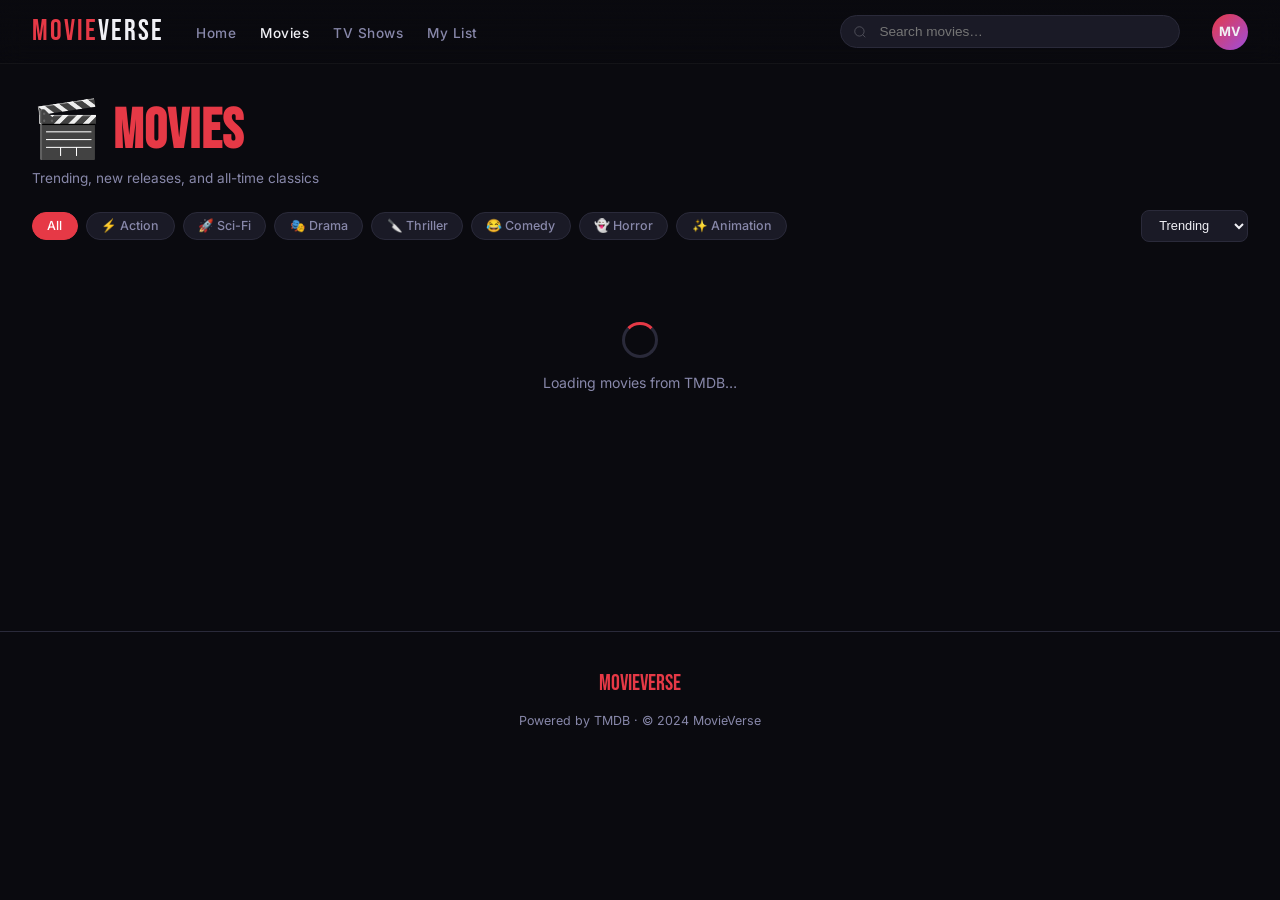
==== pages/movies.html @ 510ecfa2 "Replace the old project with a new version" ====
<!DOCTYPE html>
<html lang="en">
<head>
  <meta charset="UTF-8">
  <meta name="viewport" content="width=device-width, initial-scale=1.0">
  <title>Movies – MovieVerse</title>
  <link rel="stylesheet" href="../css/style.css">
  <link rel="preconnect" href="https://fonts.googleapis.com">
  <link href="https://fonts.googleapis.com/css2?family=Bebas+Neue&family=Inter:wght@300;400;500;600;700&display=swap" rel="stylesheet">
</head>
<body data-page="movies">

  <nav id="navbar">
    <a class="logo" href="../index.html">Movie<span>Verse</span></a>
    <ul class="nav-links">
      <li><a href="../index.html">Home</a></li>
      <li><a href="movies.html" class="active">Movies</a></li>
      <li><a href="tvshows.html">TV Shows</a></li>
      <li><a href="mylist.html">My List</a></li>
    </ul>
    <div class="search-bar">
      <svg width="14" height="14" fill="none" viewBox="0 0 24 24" stroke="currentColor">
        <circle cx="11" cy="11" r="8"/><path d="m21 21-4.35-4.35"/>
      </svg>
      <input type="text" placeholder="Search movies…" id="searchInput">
    </div>
    <div class="nav-avatar">MV</div>
  </nav>

  <div class="page-header">
    <h1 class="page-title">🎬 <span>Movies</span></h1>
    <p class="page-sub">Trending, new releases, and all-time classics</p>
  </div>

  <!-- Sort & Filter bar -->
  <div class="filter-bar">
    <div class="genre-pills" style="padding:0; flex:1;">
      <span class="pill active" onclick="filterGenre('All', this)">All</span>
      <span class="pill" onclick="filterGenre('Action', this)">⚡ Action</span>
      <span class="pill" onclick="filterGenre('Science Fiction', this)">🚀 Sci-Fi</span>
      <span class="pill" onclick="filterGenre('Drama', this)">🎭 Drama</span>
      <span class="pill" onclick="filterGenre('Thriller', this)">🔪 Thriller</span>
      <span class="pill" onclick="filterGenre('Comedy', this)">😂 Comedy</span>
      <span class="pill" onclick="filterGenre('Horror', this)">👻 Horror</span>
      <span class="pill" onclick="filterGenre('Animation', this)">✨ Animation</span>
    </div>
    <select class="sort-select" id="sortSelect" onchange="sortMovies(this.value)">
      <option value="trending">Trending</option>
      <option value="rating">Top Rated</option>
      <option value="newest">Newest</option>
    </select>
  </div>

  <main>
    <div class="page-loading" id="pageLoading">
      <div class="spinner"></div>
      <p>Loading movies from TMDB…</p>
    </div>
    <div class="movie-grid wide-grid" id="moviesGrid"></div>
    <div class="load-more-wrap">
      <button class="btn btn-secondary" id="loadMoreBtn" onclick="loadMoreMovies()" style="display:none">Load More</button>
    </div>
  </main>

  <!-- MODAL (shared) -->
  <div class="modal-overlay" id="modalOverlay" onclick="handleOverlayClick(event)">
    <div class="modal" id="modal">
      <button class="modal-close" onclick="closeModal()">✕</button>
      <div class="modal-video" id="modalVideo">
        <div class="modal-video-bg" id="modalEmoji">🎬</div>
        <div class="modal-video-fade"></div>
        <div class="video-player-mock">
          <div class="progress-bar" onclick="scrubProgress(event)">
            <div class="progress-fill" id="progressFill"></div>
          </div>
          <div class="player-controls">
            <button class="ctrl-btn" onclick="togglePlay()" id="playBtn">▶</button>
            <button class="ctrl-btn">⏮</button>
            <button class="ctrl-btn">⏭</button>
            <span class="time-display" id="timeDisplay">0:00 / 2:18:00</span>
            <div class="volume-slider"><div class="volume-fill"></div></div>
            <div class="ctrl-right">
              <button class="ctrl-btn">CC</button>
              <button class="ctrl-btn">⚙</button>
              <button class="ctrl-btn" onclick="addToMyList()" id="listBtn">♡</button>
            </div>
          </div>
        </div>
      </div>
      <div class="modal-body">
        <h2 class="modal-title" id="modalTitle">—</h2>
        <div class="modal-meta" id="modalMeta"></div>
        <p class="modal-desc" id="modalDesc">—</p>
        <div class="modal-cast">
          <h4>Cast</h4>
          <div class="cast-list" id="castList"></div>
        </div>
        <div class="related-section">
          <h4>More Like This</h4>
          <div class="related-row" id="relatedRow"></div>
        </div>
      </div>
    </div>
  </div>

  <footer>
    <div class="footer-logo">MovieVerse</div>
    <p>Powered by TMDB · © 2024 MovieVerse</p>
  </footer>

  <script src="../js/mylist.js"></script>
  <script src="../js/app.js"></script>
  <script>
    // Movies page specific: load multiple pages of movies
    let allMovies = [];
    let currentPage = 1;
    let activeGenre = 'All';
    let currentSort = 'trending';
    const API_KEY = '01c8e1e1519b1ef75d38e910d2d62a0e';
    const BASE = 'https://api.themoviedb.org/3';
    const IMG = 'https://image.tmdb.org/t/p/w500';

    const GENRE_MAP = {28:'Action',12:'Adventure',16:'Animation',35:'Comedy',80:'Crime',99:'Documentary',18:'Drama',10751:'Family',14:'Fantasy',36:'History',27:'Horror',10402:'Music',9648:'Mystery',10749:'Romance',878:'Science Fiction',10770:'TV Movie',53:'Thriller',10752:'War',37:'Western'};
    const EMOJI_MAP = {'Action':'⚡','Science Fiction':'🚀','Drama':'🎭','Thriller':'🔪','Comedy':'😂','Horror':'👻','Romance':'💕','Animation':'✨','Adventure':'🗺️','Crime':'🔫','Mystery':'🔍','War':'⚔️','Western':'🤠','Default':'🎬'};

    function getEmoji(genreIds) {
      if (!genreIds || !genreIds.length) return '🎬';
      return EMOJI_MAP[GENRE_MAP[genreIds[0]]] || '🎬';
    }

    async function loadMoviesPage(page = 1, endpoint = 'trending/movie/week') {
      const res = await fetch(`${BASE}/${endpoint}?api_key=${API_KEY}&page=${page}`);
      const data = await res.json();
      return (data.results || []).map((m, i) => ({
        id: m.id,
        title: m.title || 'Unknown',
        emoji: getEmoji(m.genre_ids),
        rating: (m.vote_average || 0).toFixed(1),
        year: m.release_date ? new Date(m.release_date).getFullYear() : 'N/A',
        duration: '2h 0m',
        genre: (m.genre_ids || []).map(id => GENRE_MAP[id]).filter(Boolean),
        desc: m.overview || '',
        cast: [],
        isNew: page === 1 && i < 7,
        poster: m.poster_path ? IMG + m.poster_path : null,
        backdrop: m.backdrop_path ? `https://image.tmdb.org/t/p/w1280${m.backdrop_path}` : null
      }));
    }

    function renderMoviesGrid(movieList) {
      const grid = document.getElementById('moviesGrid');
      movieList.forEach(m => {
        const card = createCard(m);
        grid.appendChild(card);
      });
    }

    async function loadMoreMovies() {
      currentPage++;
      const newMovies = await loadMoviesPage(currentPage);
      allMovies = allMovies.concat(newMovies);
      movies = allMovies;
      renderMoviesGrid(newMovies);
    }

    function sortMovies(by) {
      currentSort = by;
      const grid = document.getElementById('moviesGrid');
      grid.innerHTML = '';
      let sorted = [...allMovies];
      if (by === 'rating') sorted.sort((a, b) => b.rating - a.rating);
      else if (by === 'newest') sorted.sort((a, b) => b.year - a.year);
      renderMoviesGrid(sorted);
    }

    function filterGenre(genre, el) {
      document.querySelectorAll('.pill').forEach(p => p.classList.remove('active'));
      el.classList.add('active');
      activeGenre = genre;
      const grid = document.getElementById('moviesGrid');
      grid.innerHTML = '';
      const filtered = genre === 'All' ? allMovies : allMovies.filter(m => m.genre.includes(genre));
      movies = filtered;
      renderMoviesGrid(filtered);
    }

    async function initMoviesPage() {
      document.getElementById('pageLoading').style.display = 'flex';
      // Load 2 pages of trending for a full grid
      const [p1, p2] = await Promise.all([
        loadMoviesPage(1, 'trending/movie/week'),
        loadMoviesPage(2, 'trending/movie/week')
      ]);
      allMovies = [...p1, ...p2];
      movies = allMovies;
      document.getElementById('pageLoading').style.display = 'none';
      renderMoviesGrid(allMovies);
      document.getElementById('loadMoreBtn').style.display = 'block';
    }

    document.addEventListener('DOMContentLoaded', initMoviesPage);
    document.getElementById('searchInput').addEventListener('input', function() {
      const q = this.value.toLowerCase().trim();
      document.querySelectorAll('.movie-card').forEach(card => {
        const t = card.querySelector('.movie-title')?.textContent.toLowerCase() || '';
        card.style.opacity = (!q || t.includes(q)) ? '1' : '0.15';
      });
    });
  </script>
</body>
</html>
---- css/style.css ----
/* ══════════════════════════════════════
   MovieVerse — style.css  (v2)
   ══════════════════════════════════════ */

/* ── RESET & VARIABLES ── */
*, *::before, *::after { box-sizing: border-box; margin: 0; padding: 0; }

:root {
  --bg:      #0a0a0f;
  --surface: #12121a;
  --card:    #1a1a26;
  --border:  #2a2a3a;
  --accent:  #e63946;
  --accent2: #ff6b6b;
  --gold:    #ffd60a;
  --text:    #f0f0f5;
  --muted:   #8888aa;
  --radius:  10px;
}

html { scroll-behavior: smooth; }

body {
  background: var(--bg);
  color: var(--text);
  font-family: 'Inter', sans-serif;
  min-height: 100vh;
  overflow-x: hidden;
}

/* ══════════════════════════════════════
   NAVIGATION
   ══════════════════════════════════════ */
nav {
  position: fixed;
  top: 0; left: 0; right: 0;
  z-index: 1000;
  display: flex;
  align-items: center;
  gap: 2rem;
  padding: 0 2rem;
  height: 64px;
  background: linear-gradient(180deg, rgba(10,10,15,0.98) 0%, transparent 100%);
  backdrop-filter: blur(12px);
  border-bottom: 1px solid rgba(255,255,255,0.04);
}

.logo {
  font-family: 'Bebas Neue', cursive;
  font-size: 1.8rem;
  letter-spacing: 2px;
  color: var(--accent);
  text-decoration: none;
  flex-shrink: 0;
}
.logo span { color: var(--text); }

.nav-links { display: flex; gap: 1.5rem; list-style: none; }
.nav-links a {
  color: var(--muted);
  text-decoration: none;
  font-size: .85rem;
  font-weight: 500;
  letter-spacing: .5px;
  transition: color .2s;
  position: relative;
}
.nav-links a:hover,
.nav-links a.active { color: var(--text); }

/* My List badge */
.list-badge {
  display: inline-flex;
  align-items: center;
  justify-content: center;
  min-width: 16px;
  height: 16px;
  background: var(--accent);
  color: #fff;
  font-size: .6rem;
  font-weight: 700;
  border-radius: 50px;
  padding: 0 4px;
  margin-left: 3px;
  vertical-align: super;
  line-height: 1;
}

.search-bar { flex: 1; max-width: 340px; margin-left: auto; position: relative; }
.search-bar input {
  width: 100%;
  background: var(--card);
  border: 1px solid var(--border);
  border-radius: 50px;
  padding: .5rem 1rem .5rem 2.4rem;
  color: var(--text);
  font-size: .85rem;
  outline: none;
  transition: border-color .2s;
}
.search-bar input:focus { border-color: var(--accent); }
.search-bar svg { position: absolute; left: .8rem; top: 50%; transform: translateY(-50%); opacity: .4; }

.nav-avatar {
  width: 36px; height: 36px;
  border-radius: 50%;
  background: linear-gradient(135deg, var(--accent), #9d4edd);
  display: flex; align-items: center; justify-content: center;
  font-weight: 700; font-size: .8rem;
  cursor: pointer; flex-shrink: 0;
}

/* ══════════════════════════════════════
   HERO  — SLIDESHOW
   ══════════════════════════════════════ */
.hero {
  position: relative;
  height: 88vh;
  min-height: 560px;
  display: flex;
  align-items: flex-end;
  padding: 0 3rem 4rem;
  overflow: hidden;
  margin-top: 0; /* nav is fixed */
}

/* Slide container */
.hero-slides {
  position: absolute;
  inset: 0;
}

.hero-slide {
  position: absolute;
  inset: 0;
  background-size: cover;
  background-position: center top;
  opacity: 0;
  transition: opacity 1s ease;
  /* Fallback gradient if no backdrop */
  background-color: #0d1b3e;
}
.hero-slide.active { opacity: 1; }

/* Gradient overlays */
.hero-overlay-left {
  position: absolute;
  inset: 0;
  background: linear-gradient(to right, rgba(10,10,15,1) 0%, rgba(10,10,15,.6) 40%, transparent 70%);
  z-index: 1;
  pointer-events: none;
}
.hero-overlay-bottom {
  position: absolute;
  inset: 0;
  background: linear-gradient(to top, rgba(10,10,15,1) 0%, rgba(10,10,15,.3) 40%, transparent 70%);
  z-index: 1;
  pointer-events: none;
}

.hero-content {
  position: relative;
  z-index: 2;
  max-width: 540px;
}

.hero-badge {
  display: inline-flex;
  align-items: center;
  gap: .4rem;
  background: var(--accent);
  color: #fff;
  font-size: .7rem;
  font-weight: 700;
  letter-spacing: 1.5px;
  text-transform: uppercase;
  padding: .3rem .7rem;
  border-radius: 4px;
  margin-bottom: 1rem;
}

.hero h1 {
  font-family: 'Bebas Neue', cursive;
  font-size: clamp(3rem, 7vw, 5.5rem);
  line-height: .95;
  letter-spacing: 1px;
  margin-bottom: .8rem;
  transition: opacity .4s;
}

.hero-meta {
  display: flex;
  align-items: center;
  gap: 1rem;
  font-size: .82rem;
  color: var(--muted);
  margin-bottom: 1rem;
  flex-wrap: wrap;
}
.hero-rating { color: var(--gold); font-weight: 700; }

.hero-desc {
  font-size: .92rem;
  color: rgba(240,240,245,.75);
  line-height: 1.6;
  max-width: 420px;
  margin-bottom: 1.6rem;
}

.hero-actions { display: flex; gap: 1rem; flex-wrap: wrap; }

/* Dots */
.hero-dots {
  position: absolute;
  bottom: 1.5rem;
  left: 50%;
  transform: translateX(-50%);
  display: flex;
  gap: .5rem;
  z-index: 3;
}
.hero-dot {
  width: 8px; height: 8px;
  border-radius: 50%;
  background: rgba(255,255,255,.3);
  border: none; cursor: pointer;
  transition: background .3s, width .3s;
  padding: 0;
}
.hero-dot.active { background: var(--accent); width: 24px; border-radius: 4px; }

/* Arrows */
.hero-arrow {
  position: absolute;
  top: 50%;
  transform: translateY(-50%);
  z-index: 3;
  background: rgba(0,0,0,.5);
  border: 1px solid rgba(255,255,255,.15);
  color: var(--text);
  width: 44px; height: 44px;
  border-radius: 50%;
  font-size: 1.6rem;
  cursor: pointer;
  display: flex; align-items: center; justify-content: center;
  transition: background .2s;
  line-height: 1;
}
.hero-arrow:hover { background: rgba(230,57,70,.7); }
.hero-arrow-prev { left: 1rem; }
.hero-arrow-next { right: 1rem; }

/* ══════════════════════════════════════
   BUTTONS
   ══════════════════════════════════════ */
.btn {
  display: inline-flex;
  align-items: center;
  gap: .5rem;
  padding: .7rem 1.6rem;
  border-radius: 6px;
  font-size: .85rem;
  font-weight: 600;
  letter-spacing: .3px;
  cursor: pointer;
  border: none;
  transition: transform .15s, opacity .15s;
  text-decoration: none;
}
.btn:hover { transform: translateY(-1px); opacity: .92; }
.btn:active { transform: none; }

.btn-primary  { background: var(--accent); color: #fff; }
.btn-secondary { background: rgba(255,255,255,.15); color: var(--text); border: 1px solid rgba(255,255,255,.2); }
.btn-sm { padding: .5rem 1.1rem; font-size: .78rem; }

/* ══════════════════════════════════════
   GENRE PILLS
   ══════════════════════════════════════ */
.genre-pills {
  display: flex;
  gap: .5rem;
  padding: 1.2rem 2rem 1rem;
  overflow-x: auto;
  scrollbar-width: none;
  flex-wrap: nowrap;
}
.genre-pills::-webkit-scrollbar { display: none; }

.pill {
  flex-shrink: 0;
  padding: .35rem .9rem;
  border-radius: 50px;
  font-size: .78rem;
  font-weight: 500;
  cursor: pointer;
  background: var(--card);
  border: 1px solid var(--border);
  color: var(--muted);
  transition: all .2s;
  white-space: nowrap;
}
.pill:hover { border-color: var(--accent); color: var(--text); }
.pill.active { background: var(--accent); border-color: var(--accent); color: #fff; }

/* ══════════════════════════════════════
   MAIN SECTIONS
   ══════════════════════════════════════ */
main { padding-bottom: 3rem; }

section {
  padding: 2.5rem 2rem 1rem;
}

.section-header {
  display: flex;
  align-items: baseline;
  justify-content: space-between;
  margin-bottom: 1.2rem;
}

.section-title {
  font-size: 1.15rem;
  font-weight: 700;
}
.section-title span { color: var(--accent); }

.see-all {
  font-size: .78rem;
  color: var(--muted);
  text-decoration: none;
  transition: color .2s;
}
.see-all:hover { color: var(--accent); }

/* ══════════════════════════════════════
   FEATURED BANNER
   ══════════════════════════════════════ */
.featured-banner {
  display: flex;
  gap: 1.2rem;
  align-items: center;
  background: var(--surface);
  border: 1px solid var(--border);
  border-radius: 14px;
  margin: 0 2rem 2rem;
  padding: 1.2rem;
  overflow: hidden;
  transition: border-color .2s;
}
.featured-banner:hover { border-color: rgba(230,57,70,.4); }

.featured-thumb {
  flex-shrink: 0;
  width: 100px;
  height: 140px;
  border-radius: 8px;
  background: var(--card);
  display: flex;
  align-items: center;
  justify-content: center;
  font-size: 2.5rem;
  overflow: hidden;
}
.featured-thumb-loading { font-size: 2rem; opacity: .3; }

.featured-info { flex: 1; }
.featured-info h3 {
  font-family: 'Bebas Neue', cursive;
  font-size: 1.5rem;
  letter-spacing: .5px;
  margin: .5rem 0 .4rem;
}
.featured-info p {
  font-size: .82rem;
  color: #bbbbd0;
  line-height: 1.6;
  margin-bottom: .7rem;
}

.tag-list { display: flex; gap: .4rem; flex-wrap: wrap; margin-bottom: .5rem; }
.tag {
  background: rgba(230,57,70,.15);
  border: 1px solid rgba(230,57,70,.3);
  color: var(--accent2);
  font-size: .65rem;
  font-weight: 700;
  letter-spacing: .8px;
  text-transform: uppercase;
  padding: .2rem .5rem;
  border-radius: 4px;
}

/* ══════════════════════════════════════
   MOVIE ROWS & GRIDS
   ══════════════════════════════════════ */
.movie-row {
  display: flex;
  gap: .8rem;
  overflow-x: auto;
  padding: 0 2rem 1rem;
  scrollbar-width: none;
}
.movie-row::-webkit-scrollbar { display: none; }

.movie-grid {
  display: grid;
  grid-template-columns: repeat(auto-fill, minmax(150px, 1fr));
  gap: .9rem;
  padding: 0 2rem 1rem;
}

.wide-grid {
  grid-template-columns: repeat(auto-fill, minmax(160px, 1fr));
}

.row-loading {
  padding: 2rem;
  color: var(--muted);
  font-size: .85rem;
}

/* ══════════════════════════════════════
   MOVIE CARD
   ══════════════════════════════════════ */
.movie-card {
  flex: 0 0 150px;
  border-radius: var(--radius);
  overflow: hidden;
  background: var(--card);
  cursor: pointer;
  transition: transform .2s, box-shadow .2s;
}
.movie-card:hover {
  transform: translateY(-4px) scale(1.02);
  box-shadow: 0 12px 32px rgba(0,0,0,.5);
}

.movie-poster {
  aspect-ratio: 2/3;
  display: flex;
  align-items: center;
  justify-content: center;
  font-size: 3.5rem;
  position: relative;
  overflow: hidden;
  background-color: var(--card);
}

.card-overlay {
  position: absolute;
  inset: 0;
  background: rgba(0,0,0,.6);
  display: flex;
  align-items: center;
  justify-content: center;
  opacity: 0;
  transition: opacity .2s;
}
.movie-card:hover .card-overlay { opacity: 1; }

.play-btn {
  width: 48px; height: 48px;
  border-radius: 50%;
  background: var(--accent);
  display: flex; align-items: center; justify-content: center;
  color: #fff; font-size: 1.1rem;
}

.movie-info { padding: .7rem .8rem .8rem; }
.movie-title {
  font-size: .83rem;
  font-weight: 600;
  white-space: nowrap;
  overflow: hidden;
  text-overflow: ellipsis;
  margin-bottom: .2rem;
}
.movie-sub { font-size: .72rem; color: var(--muted); display: flex; gap: .5rem; }
.movie-sub .star { color: var(--gold); }

.badge-new {
  position: absolute; top: .5rem; left: .5rem;
  background: var(--accent); color: #fff;
  font-size: .6rem; font-weight: 700;
  padding: .15rem .4rem; border-radius: 3px; letter-spacing: .5px;
}
.badge-hd {
  position: absolute; top: .5rem; right: .5rem;
  background: rgba(0,0,0,.7); color: var(--gold);
  font-size: .6rem; font-weight: 700;
  padding: .15rem .4rem; border-radius: 3px; letter-spacing: .5px;
  border: 1px solid var(--gold);
}

/* Remove from list button (My List page) */
.remove-from-list {
  position: absolute;
  top: .5rem;
  left: .5rem;
  width: 26px; height: 26px;
  border-radius: 50%;
  background: rgba(0,0,0,.7);
  border: 1px solid rgba(255,255,255,.2);
  color: var(--text);
  font-size: .8rem;
  cursor: pointer;
  display: flex; align-items: center; justify-content: center;
  opacity: 0;
  transition: opacity .2s, background .2s;
  z-index: 2;
}
.movie-card:hover .remove-from-list { opacity: 1; }
.remove-from-list:hover { background: var(--accent); border-color: var(--accent); }

/* ══════════════════════════════════════
   TOP PICKS STRIP
   ══════════════════════════════════════ */
.top-strip {
  display: flex;
  gap: 1rem;
  overflow-x: auto;
  padding: 0 2rem 1.5rem;
  scrollbar-width: none;
}
.top-strip::-webkit-scrollbar { display: none; }

.top-item {
  flex: 0 0 260px;
  height: 145px;
  border-radius: 10px;
  position: relative;
  overflow: hidden;
  cursor: pointer;
  transition: transform .2s;
  background-color: var(--card);
}
.top-item:hover { transform: scale(1.03); }

.top-item-bg {
  position: absolute; inset: 0;
  display: flex; align-items: center; justify-content: center;
  font-size: 4rem;
}
.top-item-overlay {
  position: absolute; inset: 0;
  background: linear-gradient(135deg, rgba(0,0,0,.75) 0%, rgba(0,0,0,.2) 100%);
  padding: .9rem;
  display: flex; flex-direction: column; justify-content: flex-end;
}
.top-item-overlay h3 { font-size: .9rem; font-weight: 700; }
.top-item-overlay p  { font-size: .7rem; color: var(--muted); margin-top: .2rem; }

/* ══════════════════════════════════════
   PAGE HEADERS (Movies / TV / My List)
   ══════════════════════════════════════ */
.page-header {
  padding: 96px 2rem 1.5rem;
}
.page-title {
  font-family: 'Bebas Neue', cursive;
  font-size: clamp(2.2rem, 5vw, 3.5rem);
  letter-spacing: 1px;
}
.page-title span { color: var(--accent); }
.page-sub { color: var(--muted); font-size: .85rem; margin-top: .3rem; }

/* Filter bar (Movies / TV) */
.filter-bar {
  display: flex;
  align-items: center;
  gap: 1rem;
  padding: 0 2rem 1rem;
}

.sort-select {
  flex-shrink: 0;
  background: var(--card);
  border: 1px solid var(--border);
  border-radius: 8px;
  color: var(--text);
  padding: .4rem .8rem;
  font-size: .8rem;
  cursor: pointer;
  outline: none;
}
.sort-select:focus { border-color: var(--accent); }

/* Loading state */
.page-loading {
  display: flex;
  flex-direction: column;
  align-items: center;
  justify-content: center;
  gap: 1rem;
  padding: 4rem;
  color: var(--muted);
  font-size: .88rem;
}

.spinner {
  width: 36px; height: 36px;
  border: 3px solid var(--border);
  border-top-color: var(--accent);
  border-radius: 50%;
  animation: spin .8s linear infinite;
}
@keyframes spin { to { transform: rotate(360deg); } }

/* Load more */
.load-more-wrap {
  display: flex;
  justify-content: center;
  padding: 2rem;
}

/* Empty state (My List) */
.empty-state {
  display: flex;
  flex-direction: column;
  align-items: center;
  justify-content: center;
  padding: 5rem 2rem;
  text-align: center;
  gap: .8rem;
}
.empty-icon { font-size: 4rem; opacity: .3; }
.empty-state h2 { font-size: 1.4rem; font-weight: 700; }
.empty-state p  { color: var(--muted); font-size: .88rem; }

/* ══════════════════════════════════════
   TOAST
   ══════════════════════════════════════ */
.toast {
  position: fixed;
  bottom: 2rem;
  left: 50%;
  transform: translateX(-50%) translateY(1rem);
  background: var(--surface);
  border: 1px solid var(--border);
  border-radius: 50px;
  padding: .6rem 1.4rem;
  font-size: .82rem;
  font-weight: 500;
  color: var(--text);
  z-index: 9999;
  opacity: 0;
  transition: opacity .25s, transform .25s;
  white-space: nowrap;
  pointer-events: none;
  box-shadow: 0 8px 24px rgba(0,0,0,.5);
}
.toast.show { opacity: 1; transform: translateX(-50%) translateY(0); }

/* ══════════════════════════════════════
   MODAL
   ══════════════════════════════════════ */
.modal-overlay {
  position: fixed; inset: 0; z-index: 2000;
  background: rgba(0,0,0,.88);
  backdrop-filter: blur(8px);
  display: flex; align-items: center; justify-content: center;
  padding: 1rem;
  opacity: 0; pointer-events: none;
  transition: opacity .3s;
}
.modal-overlay.open { opacity: 1; pointer-events: all; }

.modal {
  background: var(--surface);
  border-radius: 16px;
  width: 100%; max-width: 860px;
  max-height: 92vh; overflow-y: auto;
  position: relative;
  border: 1px solid var(--border);
  transform: scale(.95);
  transition: transform .3s;
}
.modal-overlay.open .modal { transform: scale(1); }

.modal-close {
  position: absolute; top: 1rem; right: 1rem; z-index: 10;
  background: rgba(0,0,0,.6); border: none; color: var(--text);
  width: 36px; height: 36px; border-radius: 50%; font-size: 1.2rem;
  cursor: pointer; display: flex; align-items: center; justify-content: center;
}

.modal-video {
  width: 100%; aspect-ratio: 16/9;
  background: #000;
  border-radius: 16px 16px 0 0;
  display: flex; align-items: center; justify-content: center;
  position: relative; overflow: hidden;
  background-size: cover; background-position: center;
}
.modal-video-bg {
  position: absolute; inset: 0;
  display: flex; align-items: center; justify-content: center;
  font-size: 6rem; opacity: .08;
}
.modal-video-fade {
  position: absolute; inset: 0;
  background: linear-gradient(transparent, rgba(0,0,0,.8));
}

.video-player-mock {
  position: absolute; bottom: 0; left: 0; right: 0;
  background: linear-gradient(transparent, rgba(0,0,0,.9));
  padding: 1rem 1.2rem .8rem;
}
.progress-bar {
  height: 4px; background: rgba(255,255,255,.2);
  border-radius: 2px; margin-bottom: .6rem; cursor: pointer;
}
.progress-fill {
  height: 100%; width: 3%; background: var(--accent);
  border-radius: 2px; position: relative; transition: width .1s linear;
}
.progress-fill::after {
  content: ''; position: absolute; right: -5px; top: -4px;
  width: 12px; height: 12px; border-radius: 50%; background: var(--accent);
}

.player-controls { display: flex; align-items: center; gap: 1rem; }
.ctrl-btn {
  background: none; border: none; color: var(--text);
  cursor: pointer; font-size: 1rem; opacity: .8; transition: opacity .2s;
  display: flex; align-items: center; font-family: 'Inter', sans-serif;
}
.ctrl-btn:hover { opacity: 1; }

.time-display { font-size: .75rem; color: var(--muted); }
.volume-slider { width: 70px; height: 4px; background: rgba(255,255,255,.2); border-radius: 2px; cursor: pointer; }
.volume-fill { height: 100%; width: 70%; background: #fff; border-radius: 2px; }
.ctrl-right { margin-left: auto; display: flex; gap: .8rem; }

.modal-body { padding: 1.5rem; }
.modal-title { font-family: 'Bebas Neue', cursive; font-size: 2rem; letter-spacing: 1px; }
.modal-meta {
  display: flex; gap: 1rem; align-items: center;
  flex-wrap: wrap; font-size: .82rem; color: var(--muted); margin: .5rem 0 1rem;
}
.modal-meta .rating { color: var(--gold); font-weight: 700; }
.modal-desc { font-size: .9rem; line-height: 1.7; color: #bbbbd0; margin-bottom: 1.2rem; }

.modal-cast h4, .related-section h4 {
  font-size: .78rem; color: var(--muted);
  text-transform: uppercase; letter-spacing: 1px; margin-bottom: .6rem;
}
.cast-list { display: flex; gap: .6rem; flex-wrap: wrap; }
.cast-chip {
  background: var(--card); border: 1px solid var(--border);
  border-radius: 50px; padding: .3rem .8rem; font-size: .75rem;
}

.related-section { margin-top: 1.5rem; }
.related-section h4 { margin-bottom: .8rem; }
.related-row { display: flex; gap: .8rem; overflow-x: auto; padding-bottom: .5rem; }
.related-card { flex: 0 0 120px; border-radius: 8px; overflow: hidden; background: var(--card); cursor: pointer; transition: opacity .2s; }
.related-card:hover { opacity: .8; }
.related-thumb { aspect-ratio: 2/3; display: flex; align-items: center; justify-content: center; font-size: 2.5rem; background-size: cover; background-position: center; }
.related-card p { font-size: .7rem; padding: .4rem .5rem; font-weight: 500; }

/* ══════════════════════════════════════
   FOOTER
   ══════════════════════════════════════ */
footer {
  margin-top: 3rem; padding: 2rem;
  border-top: 1px solid var(--border);
  text-align: center; color: var(--muted);
  font-size: .78rem; line-height: 1.8;
}
.footer-logo { font-family: 'Bebas Neue', cursive; font-size: 1.4rem; color: var(--accent); margin-bottom: .4rem; }

/* ══════════════════════════════════════
   RESPONSIVE
   ══════════════════════════════════════ */
@media (max-width: 768px) {
  .nav-links { display: none; }

  .hero { height: auto; min-height: 72vh; padding: 0 1.2rem 3.5rem; }
  .hero-arrow { display: none; }

  section { padding: 2rem 1rem 1rem; }
  .genre-pills { padding: .5rem 1rem 1rem; }
  .featured-banner { margin: 0 1rem 1.5rem; flex-direction: column; }
  .featured-thumb { width: 100%; height: 160px; }
  .top-strip { padding: 0 1rem 1rem; }
  .movie-row { padding: 0 1rem 1rem; }
  .movie-grid, .wide-grid { grid-template-columns: repeat(auto-fill, minmax(130px, 1fr)); padding: 0 1rem 1rem; }
  .page-header { padding: 80px 1rem 1rem; }
  .filter-bar { padding: 0 1rem .8rem; flex-wrap: wrap; }

  .modal { border-radius: 12px; }
  .modal-title { font-size: 1.5rem; }
  .player-controls { gap: .5rem; }
  .time-display { display: none; }
}

@media (max-width: 480px) {
  .hero h1 { font-size: 2.6rem; }
  .search-bar { max-width: 140px; }
  .movie-grid, .wide-grid { grid-template-columns: repeat(2, 1fr); }
}
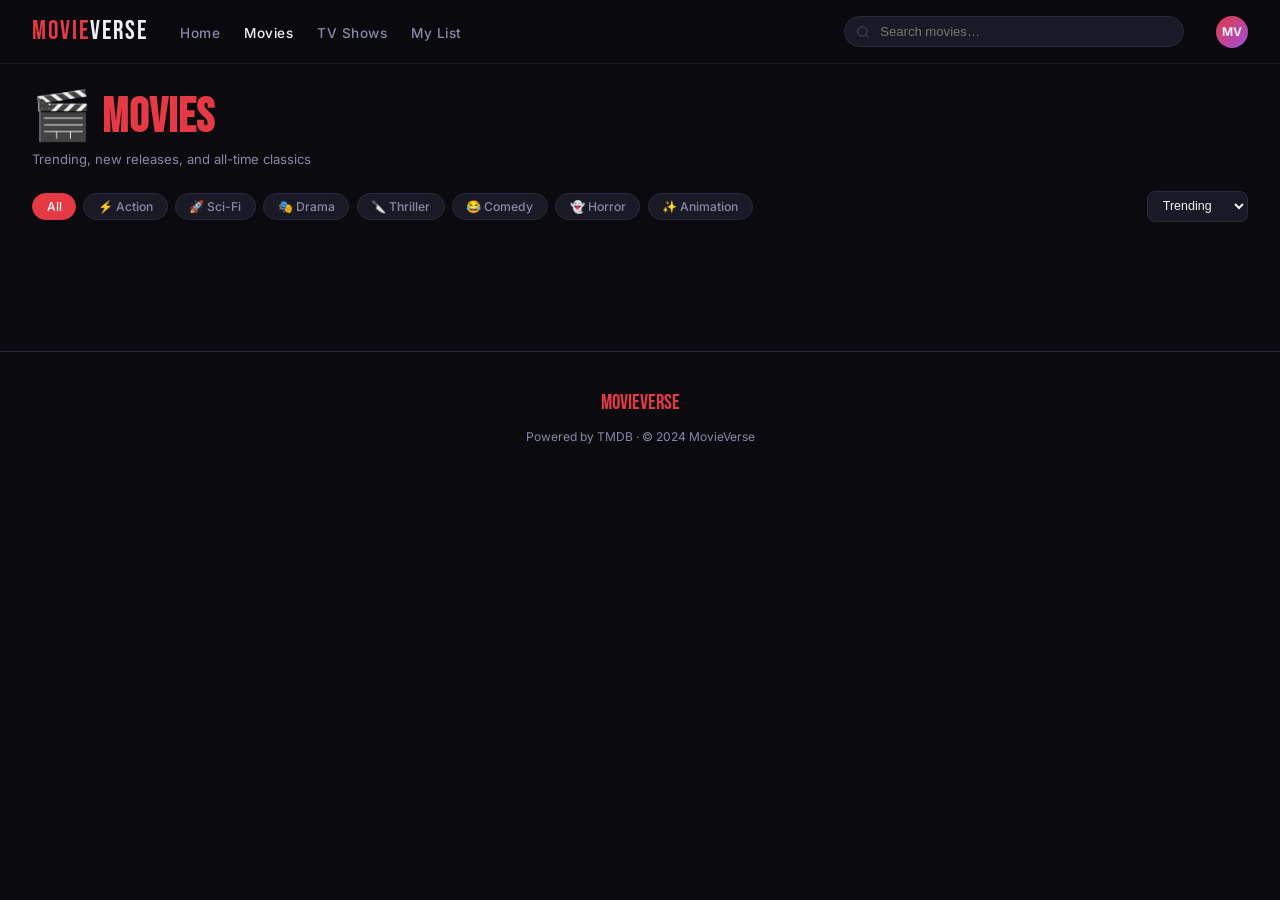
==== commit 433f9d9d: "changeing the progect to version 3" ====
--- a/pages/movies.html
+++ b/pages/movies.html
@@ -10,7 +10,23 @@
 </head>
 <body data-page="movies">
 
+  <div class="drawer-overlay" id="drawerOverlay" onclick="closeDrawer()"></div>
+  <nav class="drawer" id="drawer">
+    <div class="drawer-header">
+      <span class="logo">Movie<span>Verse</span></span>
+      <button class="drawer-close" onclick="closeDrawer()">✕</button>
+    </div>
+    <ul class="drawer-links">
+      <li><a href="../index.html">🏠 Home</a></li>
+      <li><a href="movies.html" class="active">🎬 Movies</a></li>
+      <li><a href="tvshows.html">📺 TV Shows</a></li>
+      <li><a href="mylist.html">♡ My List <span class="drawer-badge" id="drawerBadge" style="display:none"></span></a></li>
+    </ul>
+    <div class="drawer-footer"><p>Powered by TMDB</p></div>
+  </nav>
+
   <nav id="navbar">
+    <button class="hamburger" id="hamburger" onclick="openDrawer()"><span></span><span></span><span></span></button>
     <a class="logo" href="../index.html">Movie<span>Verse</span></a>
     <ul class="nav-links">
       <li><a href="../index.html">Home</a></li>
@@ -19,9 +35,7 @@
       <li><a href="mylist.html">My List</a></li>
     </ul>
     <div class="search-bar">
-      <svg width="14" height="14" fill="none" viewBox="0 0 24 24" stroke="currentColor">
-        <circle cx="11" cy="11" r="8"/><path d="m21 21-4.35-4.35"/>
-      </svg>
+      <svg width="14" height="14" fill="none" viewBox="0 0 24 24" stroke="currentColor"><circle cx="11" cy="11" r="8"/><path d="m21 21-4.35-4.35"/></svg>
       <input type="text" placeholder="Search movies…" id="searchInput">
     </div>
     <div class="nav-avatar">MV</div>
@@ -32,17 +46,16 @@
     <p class="page-sub">Trending, new releases, and all-time classics</p>
   </div>
 
-  <!-- Sort & Filter bar -->
   <div class="filter-bar">
-    <div class="genre-pills" style="padding:0; flex:1;">
-      <span class="pill active" onclick="filterGenre('All', this)">All</span>
-      <span class="pill" onclick="filterGenre('Action', this)">⚡ Action</span>
-      <span class="pill" onclick="filterGenre('Science Fiction', this)">🚀 Sci-Fi</span>
-      <span class="pill" onclick="filterGenre('Drama', this)">🎭 Drama</span>
-      <span class="pill" onclick="filterGenre('Thriller', this)">🔪 Thriller</span>
-      <span class="pill" onclick="filterGenre('Comedy', this)">😂 Comedy</span>
-      <span class="pill" onclick="filterGenre('Horror', this)">👻 Horror</span>
-      <span class="pill" onclick="filterGenre('Animation', this)">✨ Animation</span>
+    <div class="genre-pills" style="padding:0;flex:1;">
+      <span class="pill active" onclick="filterGenre('All',this)">All</span>
+      <span class="pill" onclick="filterGenre('Action',this)">⚡ Action</span>
+      <span class="pill" onclick="filterGenre('Science Fiction',this)">🚀 Sci-Fi</span>
+      <span class="pill" onclick="filterGenre('Drama',this)">🎭 Drama</span>
+      <span class="pill" onclick="filterGenre('Thriller',this)">🔪 Thriller</span>
+      <span class="pill" onclick="filterGenre('Comedy',this)">😂 Comedy</span>
+      <span class="pill" onclick="filterGenre('Horror',this)">👻 Horror</span>
+      <span class="pill" onclick="filterGenre('Animation',this)">✨ Animation</span>
     </div>
     <select class="sort-select" id="sortSelect" onchange="sortMovies(this.value)">
       <option value="trending">Trending</option>
@@ -52,36 +65,38 @@
   </div>
 
   <main>
-    <div class="page-loading" id="pageLoading">
-      <div class="spinner"></div>
-      <p>Loading movies from TMDB…</p>
-    </div>
+    <div class="page-loading" id="pageLoading"><div class="spinner"></div><p>Loading movies…</p></div>
     <div class="movie-grid wide-grid" id="moviesGrid"></div>
-    <div class="load-more-wrap">
-      <button class="btn btn-secondary" id="loadMoreBtn" onclick="loadMoreMovies()" style="display:none">Load More</button>
-    </div>
+    <div class="infinite-sentinel" id="sentinel"></div>
+    <div class="load-more-wrap" id="loadingMore" style="display:none"><div class="spinner"></div></div>
   </main>
 
-  <!-- MODAL (shared) -->
+  <!-- MODAL -->
   <div class="modal-overlay" id="modalOverlay" onclick="handleOverlayClick(event)">
     <div class="modal" id="modal">
       <button class="modal-close" onclick="closeModal()">✕</button>
       <div class="modal-video" id="modalVideo">
         <div class="modal-video-bg" id="modalEmoji">🎬</div>
         <div class="modal-video-fade"></div>
+        <div class="quality-panel" id="qualityPanel">
+          <div class="quality-title">Video Quality</div>
+          <button class="quality-opt" data-q="1080p" onclick="setQuality('1080p')"><span class="q-label">1080p</span><span class="q-badge">HD</span></button>
+          <button class="quality-opt" data-q="720p" onclick="setQuality('720p')"><span class="q-label">720p</span><span class="q-badge">HD</span></button>
+          <button class="quality-opt" data-q="480p" onclick="setQuality('480p')"><span class="q-label">480p</span><span class="q-badge">SD</span></button>
+          <button class="quality-opt" data-q="380p" onclick="setQuality('380p')"><span class="q-label">380p</span><span class="q-badge q-low">Low</span></button>
+          <button class="quality-opt" data-q="Auto" onclick="setQuality('Auto')"><span class="q-label">Auto</span><span class="q-badge q-auto">●</span></button>
+        </div>
         <div class="video-player-mock">
-          <div class="progress-bar" onclick="scrubProgress(event)">
-            <div class="progress-fill" id="progressFill"></div>
-          </div>
+          <div class="quality-indicator" id="qualityIndicator">AUTO</div>
+          <div class="progress-bar" onclick="scrubProgress(event)"><div class="progress-fill" id="progressFill"></div></div>
           <div class="player-controls">
             <button class="ctrl-btn" onclick="togglePlay()" id="playBtn">▶</button>
-            <button class="ctrl-btn">⏮</button>
-            <button class="ctrl-btn">⏭</button>
+            <button class="ctrl-btn">⏮</button><button class="ctrl-btn">⏭</button>
             <span class="time-display" id="timeDisplay">0:00 / 2:18:00</span>
             <div class="volume-slider"><div class="volume-fill"></div></div>
             <div class="ctrl-right">
               <button class="ctrl-btn">CC</button>
-              <button class="ctrl-btn">⚙</button>
+              <button class="ctrl-btn" onclick="toggleQualityPanel()">⚙</button>
               <button class="ctrl-btn" onclick="addToMyList()" id="listBtn">♡</button>
             </div>
           </div>
@@ -91,119 +106,90 @@
         <h2 class="modal-title" id="modalTitle">—</h2>
         <div class="modal-meta" id="modalMeta"></div>
         <p class="modal-desc" id="modalDesc">—</p>
-        <div class="modal-cast">
-          <h4>Cast</h4>
-          <div class="cast-list" id="castList"></div>
-        </div>
-        <div class="related-section">
-          <h4>More Like This</h4>
-          <div class="related-row" id="relatedRow"></div>
-        </div>
+        <div class="modal-cast"><h4>Cast</h4><div class="cast-list" id="castList"></div></div>
+        <div class="related-section"><h4>More Like This</h4><div class="related-row" id="relatedRow"></div></div>
       </div>
     </div>
   </div>
 
-  <footer>
-    <div class="footer-logo">MovieVerse</div>
-    <p>Powered by TMDB · © 2024 MovieVerse</p>
-  </footer>
+  <footer><div class="footer-logo">MovieVerse</div><p>Powered by TMDB · © 2024 MovieVerse</p></footer>
 
   <script src="../js/mylist.js"></script>
   <script src="../js/app.js"></script>
   <script>
-    // Movies page specific: load multiple pages of movies
-    let allMovies = [];
-    let currentPage = 1;
-    let activeGenre = 'All';
-    let currentSort = 'trending';
+    let allMovies = [], currentPage = 0, activeGenre = 'All', isFetching = false, noMore = false;
     const API_KEY = '01c8e1e1519b1ef75d38e910d2d62a0e';
-    const BASE = 'https://api.themoviedb.org/3';
-    const IMG = 'https://image.tmdb.org/t/p/w500';
+    const BASE = 'https://api.themoviedb.org/3', IMG = 'https://image.tmdb.org/t/p/w500';
+    const GENRE_MAP = {28:'Action',12:'Adventure',16:'Animation',35:'Comedy',80:'Crime',99:'Documentary',18:'Drama',10751:'Family',14:'Fantasy',36:'History',27:'Horror',10402:'Music',9648:'Mystery',10749:'Romance',878:'Science Fiction',10770:'TV Movie',53:'Thriller',10752:'War',37:'Western'};
+    const EMOJI_MAP = {'Action':'⚡','Science Fiction':'🚀','Drama':'🎭','Thriller':'🔪','Comedy':'😂','Horror':'👻','Romance':'💕','Animation':'✨','Adventure':'🗺️','Crime':'🔫','Mystery':'🔍','War':'⚔️','Western':'🤠'};
 
-    const GENRE_MAP = {28:'Action',12:'Adventure',16:'Animation',35:'Comedy',80:'Crime',99:'Documentary',18:'Drama',10751:'Family',14:'Fantasy',36:'History',27:'Horror',10402:'Music',9648:'Mystery',10749:'Romance',878:'Science Fiction',10770:'TV Movie',53:'Thriller',10752:'War',37:'Western'};
-    const EMOJI_MAP = {'Action':'⚡','Science Fiction':'🚀','Drama':'🎭','Thriller':'🔪','Comedy':'😂','Horror':'👻','Romance':'💕','Animation':'✨','Adventure':'🗺️','Crime':'🔫','Mystery':'🔍','War':'⚔️','Western':'🤠','Default':'🎬'};
-
-    function getEmoji(genreIds) {
-      if (!genreIds || !genreIds.length) return '🎬';
-      return EMOJI_MAP[GENRE_MAP[genreIds[0]]] || '🎬';
+    function mapMovie(m, i) {
+      const genres = (m.genre_ids||[]).map(id=>GENRE_MAP[id]).filter(Boolean);
+      return { id:m.id, title:m.title||'Unknown', emoji:EMOJI_MAP[genres[0]]||'🎬',
+        rating:(m.vote_average||0).toFixed(1), year:m.release_date?new Date(m.release_date).getFullYear():'N/A',
+        duration:'2h 0m', genre:genres, desc:m.overview||'', cast:[], isNew:i<7,
+        poster:m.poster_path?IMG+m.poster_path:null,
+        backdrop:m.backdrop_path?`https://image.tmdb.org/t/p/w1280${m.backdrop_path}`:null };
     }
 
-    async function loadMoviesPage(page = 1, endpoint = 'trending/movie/week') {
-      const res = await fetch(`${BASE}/${endpoint}?api_key=${API_KEY}&page=${page}`);
-      const data = await res.json();
-      return (data.results || []).map((m, i) => ({
-        id: m.id,
-        title: m.title || 'Unknown',
-        emoji: getEmoji(m.genre_ids),
-        rating: (m.vote_average || 0).toFixed(1),
-        year: m.release_date ? new Date(m.release_date).getFullYear() : 'N/A',
-        duration: '2h 0m',
-        genre: (m.genre_ids || []).map(id => GENRE_MAP[id]).filter(Boolean),
-        desc: m.overview || '',
-        cast: [],
-        isNew: page === 1 && i < 7,
-        poster: m.poster_path ? IMG + m.poster_path : null,
-        backdrop: m.backdrop_path ? `https://image.tmdb.org/t/p/w1280${m.backdrop_path}` : null
-      }));
+    async function fetchPage() {
+      if (isFetching || noMore) return;
+      isFetching = true;
+      currentPage++;
+      document.getElementById('loadingMore').style.display = 'flex';
+      try {
+        const res = await fetch(`${BASE}/trending/movie/week?api_key=${API_KEY}&page=${currentPage}`);
+        const data = await res.json();
+        const newMovies = (data.results||[]).map(mapMovie);
+        if (!newMovies.length || currentPage >= (data.total_pages||1)) noMore = true;
+        allMovies = allMovies.concat(newMovies);
+        movies = allMovies;
+        renderMovies(newMovies);
+      } catch(e) { console.error(e); }
+      document.getElementById('loadingMore').style.display = 'none';
+      isFetching = false;
     }
 
-    function renderMoviesGrid(movieList) {
+    function renderMovies(list) {
       const grid = document.getElementById('moviesGrid');
-      movieList.forEach(m => {
-        const card = createCard(m);
-        grid.appendChild(card);
-      });
+      list.forEach(m => grid.appendChild(createCard(m)));
     }
 
-    async function loadMoreMovies() {
-      currentPage++;
-      const newMovies = await loadMoviesPage(currentPage);
-      allMovies = allMovies.concat(newMovies);
-      movies = allMovies;
-      renderMoviesGrid(newMovies);
+    function filterGenre(genre, el) {
+      document.querySelectorAll('.pill').forEach(p=>p.classList.remove('active'));
+      el.classList.add('active'); activeGenre = genre;
+      const grid = document.getElementById('moviesGrid'); grid.innerHTML = '';
+      const filtered = genre==='All' ? allMovies : allMovies.filter(m=>m.genre.includes(genre));
+      movies = filtered; renderMovies(filtered);
     }
 
     function sortMovies(by) {
-      currentSort = by;
-      const grid = document.getElementById('moviesGrid');
-      grid.innerHTML = '';
+      const grid = document.getElementById('moviesGrid'); grid.innerHTML = '';
       let sorted = [...allMovies];
-      if (by === 'rating') sorted.sort((a, b) => b.rating - a.rating);
-      else if (by === 'newest') sorted.sort((a, b) => b.year - a.year);
-      renderMoviesGrid(sorted);
+      if (by==='rating') sorted.sort((a,b)=>b.rating-a.rating);
+      else if (by==='newest') sorted.sort((a,b)=>b.year-a.year);
+      movies = sorted; renderMovies(sorted);
     }
 
-    function filterGenre(genre, el) {
-      document.querySelectorAll('.pill').forEach(p => p.classList.remove('active'));
-      el.classList.add('active');
-      activeGenre = genre;
-      const grid = document.getElementById('moviesGrid');
-      grid.innerHTML = '';
-      const filtered = genre === 'All' ? allMovies : allMovies.filter(m => m.genre.includes(genre));
-      movies = filtered;
-      renderMoviesGrid(filtered);
+    // Infinite scroll via IntersectionObserver
+    const sentinel = document.getElementById('sentinel');
+    const observer = new IntersectionObserver(entries => {
+      if (entries[0].isIntersecting) fetchPage();
+    }, { rootMargin: '300px' });
+    observer.observe(sentinel);
+
+    async function init() {
+      document.getElementById('pageLoading').style.display = 'flex';
+      await fetchPage();
+      document.getElementById('pageLoading').style.display = 'none';
     }
 
-    async function initMoviesPage() {
-      document.getElementById('pageLoading').style.display = 'flex';
-      // Load 2 pages of trending for a full grid
-      const [p1, p2] = await Promise.all([
-        loadMoviesPage(1, 'trending/movie/week'),
-        loadMoviesPage(2, 'trending/movie/week')
-      ]);
-      allMovies = [...p1, ...p2];
-      movies = allMovies;
-      document.getElementById('pageLoading').style.display = 'none';
-      renderMoviesGrid(allMovies);
-      document.getElementById('loadMoreBtn').style.display = 'block';
-    }
-
-    document.addEventListener('DOMContentLoaded', initMoviesPage);
+    document.addEventListener('DOMContentLoaded', init);
     document.getElementById('searchInput').addEventListener('input', function() {
-      const q = this.value.toLowerCase().trim();
-      document.querySelectorAll('.movie-card').forEach(card => {
-        const t = card.querySelector('.movie-title')?.textContent.toLowerCase() || '';
-        card.style.opacity = (!q || t.includes(q)) ? '1' : '0.15';
+      const q = this.value.toLowerCase();
+      document.querySelectorAll('.movie-card').forEach(c => {
+        const t = c.querySelector('.movie-title')?.textContent.toLowerCase()||'';
+        c.style.opacity = (!q||t.includes(q)) ? '1' : '0.15';
       });
     });
   </script>
--- a/css/style.css
+++ b/css/style.css
@@ -1,8 +1,7 @@
 /* ══════════════════════════════════════
-   MovieVerse — style.css  (v2)
-   ══════════════════════════════════════ */
-
-/* ── RESET & VARIABLES ── */
+   MovieVerse — style.css  (v3 mobile-first)
+   ══════════════════════════════════════ */
+
 *, *::before, *::after { box-sizing: border-box; margin: 0; padding: 0; }
 
 :root {
@@ -16,289 +15,267 @@
   --text:    #f0f0f5;
   --muted:   #8888aa;
   --radius:  10px;
+  --nav-h:   58px;
 }
 
 html { scroll-behavior: smooth; }
-
-body {
-  background: var(--bg);
-  color: var(--text);
-  font-family: 'Inter', sans-serif;
-  min-height: 100vh;
-  overflow-x: hidden;
-}
-
-/* ══════════════════════════════════════
-   NAVIGATION
-   ══════════════════════════════════════ */
-nav {
+body { background: var(--bg); color: var(--text); font-family: 'Inter', sans-serif; min-height: 100vh; overflow-x: hidden; }
+
+/* ══════════════════════════════════════
+   DRAWER (slide-in from left)
+   ══════════════════════════════════════ */
+.drawer-overlay {
+  position: fixed; inset: 0; z-index: 1100;
+  background: rgba(0,0,0,0.7);
+  opacity: 0; pointer-events: none;
+  transition: opacity .3s;
+}
+.drawer-overlay.open { opacity: 1; pointer-events: all; }
+
+.drawer {
   position: fixed;
-  top: 0; left: 0; right: 0;
+  top: 0; left: 0; bottom: 0;
+  width: 270px;
+  z-index: 1200;
+  background: var(--surface);
+  border-right: 1px solid var(--border);
+  transform: translateX(-100%);
+  transition: transform .3s cubic-bezier(.4,0,.2,1);
+  display: flex; flex-direction: column;
+}
+.drawer.open { transform: translateX(0); }
+
+.drawer-header {
+  display: flex; align-items: center;
+  justify-content: space-between;
+  padding: 1.2rem 1.2rem 1rem;
+  border-bottom: 1px solid var(--border);
+}
+.drawer-close {
+  background: none; border: none; color: var(--muted);
+  font-size: 1.2rem; cursor: pointer; padding: .2rem .5rem;
+}
+.drawer-close:hover { color: var(--text); }
+
+.drawer-links {
+  list-style: none;
+  padding: 1rem 0;
+  flex: 1;
+}
+.drawer-links li { }
+.drawer-links a {
+  display: flex; align-items: center; gap: .8rem;
+  padding: .85rem 1.4rem;
+  color: var(--muted);
+  text-decoration: none;
+  font-size: .95rem; font-weight: 500;
+  transition: all .2s;
+  border-left: 3px solid transparent;
+}
+.drawer-links a:hover { color: var(--text); background: rgba(255,255,255,.04); }
+.drawer-links a.active { color: var(--text); border-left-color: var(--accent); background: rgba(230,57,70,.08); }
+
+.drawer-badge {
+  display: inline-flex; align-items: center; justify-content: center;
+  min-width: 18px; height: 18px;
+  background: var(--accent); color: #fff;
+  font-size: .65rem; font-weight: 700;
+  border-radius: 50px; padding: 0 5px;
+  margin-left: auto;
+}
+
+.drawer-footer { padding: 1rem 1.4rem; color: var(--muted); font-size: .72rem; border-top: 1px solid var(--border); }
+
+/* ══════════════════════════════════════
+   TOP NAV
+   ══════════════════════════════════════ */
+#navbar {
+  position: fixed; top: 0; left: 0; right: 0;
   z-index: 1000;
-  display: flex;
-  align-items: center;
-  gap: 2rem;
-  padding: 0 2rem;
-  height: 64px;
-  background: linear-gradient(180deg, rgba(10,10,15,0.98) 0%, transparent 100%);
+  display: flex; align-items: center;
+  gap: .8rem;
+  padding: 0 1rem;
+  height: var(--nav-h);
+  background: rgba(10,10,15,0.97);
   backdrop-filter: blur(12px);
-  border-bottom: 1px solid rgba(255,255,255,0.04);
+  border-bottom: 1px solid rgba(255,255,255,0.06);
+}
+
+/* Hamburger — always visible */
+.hamburger {
+  display: flex; flex-direction: column; justify-content: center; gap: 5px;
+  background: none; border: none; cursor: pointer;
+  padding: 6px; flex-shrink: 0;
+  width: 36px; height: 36px;
+}
+.hamburger span {
+  display: block; height: 2px; width: 22px;
+  background: var(--text); border-radius: 2px;
+  transition: all .25s;
 }
 
 .logo {
   font-family: 'Bebas Neue', cursive;
-  font-size: 1.8rem;
-  letter-spacing: 2px;
-  color: var(--accent);
-  text-decoration: none;
-  flex-shrink: 0;
+  font-size: 1.6rem; letter-spacing: 2px;
+  color: var(--accent); text-decoration: none; flex-shrink: 0;
 }
 .logo span { color: var(--text); }
 
-.nav-links { display: flex; gap: 1.5rem; list-style: none; }
+/* Desktop nav links — hidden on mobile */
+.nav-links { display: none; gap: 1.5rem; list-style: none; }
 .nav-links a {
-  color: var(--muted);
-  text-decoration: none;
-  font-size: .85rem;
-  font-weight: 500;
-  letter-spacing: .5px;
-  transition: color .2s;
-  position: relative;
-}
-.nav-links a:hover,
-.nav-links a.active { color: var(--text); }
-
-/* My List badge */
+  color: var(--muted); text-decoration: none;
+  font-size: .85rem; font-weight: 500; letter-spacing: .5px;
+  transition: color .2s; position: relative;
+}
+.nav-links a:hover, .nav-links a.active { color: var(--text); }
+
 .list-badge {
-  display: inline-flex;
-  align-items: center;
-  justify-content: center;
-  min-width: 16px;
-  height: 16px;
-  background: var(--accent);
-  color: #fff;
-  font-size: .6rem;
-  font-weight: 700;
-  border-radius: 50px;
-  padding: 0 4px;
-  margin-left: 3px;
-  vertical-align: super;
-  line-height: 1;
-}
-
-.search-bar { flex: 1; max-width: 340px; margin-left: auto; position: relative; }
+  display: inline-flex; align-items: center; justify-content: center;
+  min-width: 15px; height: 15px;
+  background: var(--accent); color: #fff;
+  font-size: .58rem; font-weight: 700;
+  border-radius: 50px; padding: 0 4px;
+  margin-left: 3px; vertical-align: super; line-height: 1;
+}
+
+.search-bar {
+  flex: 1; max-width: 200px;
+  margin-left: auto; position: relative;
+}
 .search-bar input {
   width: 100%;
-  background: var(--card);
-  border: 1px solid var(--border);
-  border-radius: 50px;
-  padding: .5rem 1rem .5rem 2.4rem;
-  color: var(--text);
-  font-size: .85rem;
-  outline: none;
+  background: var(--card); border: 1px solid var(--border);
+  border-radius: 50px; padding: .45rem .9rem .45rem 2.2rem;
+  color: var(--text); font-size: .82rem; outline: none;
   transition: border-color .2s;
 }
 .search-bar input:focus { border-color: var(--accent); }
-.search-bar svg { position: absolute; left: .8rem; top: 50%; transform: translateY(-50%); opacity: .4; }
+.search-bar svg { position: absolute; left: .75rem; top: 50%; transform: translateY(-50%); opacity: .4; }
 
 .nav-avatar {
-  width: 36px; height: 36px;
-  border-radius: 50%;
+  width: 32px; height: 32px; border-radius: 50%;
   background: linear-gradient(135deg, var(--accent), #9d4edd);
   display: flex; align-items: center; justify-content: center;
-  font-weight: 700; font-size: .8rem;
-  cursor: pointer; flex-shrink: 0;
-}
-
-/* ══════════════════════════════════════
-   HERO  — SLIDESHOW
+  font-weight: 700; font-size: .75rem; cursor: pointer; flex-shrink: 0;
+}
+
+/* ══════════════════════════════════════
+   HERO SLIDESHOW
    ══════════════════════════════════════ */
 .hero {
   position: relative;
-  height: 88vh;
-  min-height: 560px;
-  display: flex;
-  align-items: flex-end;
-  padding: 0 3rem 4rem;
+  height: 75vh; min-height: 480px;
+  display: flex; align-items: flex-end;
+  padding: 0 1.2rem 3.5rem;
   overflow: hidden;
-  margin-top: 0; /* nav is fixed */
-}
-
-/* Slide container */
-.hero-slides {
-  position: absolute;
-  inset: 0;
-}
+  margin-top: 0;
+}
+
+.hero-slides { position: absolute; inset: 0; }
 
 .hero-slide {
-  position: absolute;
-  inset: 0;
-  background-size: cover;
-  background-position: center top;
-  opacity: 0;
-  transition: opacity 1s ease;
-  /* Fallback gradient if no backdrop */
+  position: absolute; inset: 0;
+  background-size: cover; background-position: center top;
   background-color: #0d1b3e;
+  opacity: 0; transition: opacity 1s ease;
 }
 .hero-slide.active { opacity: 1; }
 
-/* Gradient overlays */
 .hero-overlay-left {
-  position: absolute;
-  inset: 0;
-  background: linear-gradient(to right, rgba(10,10,15,1) 0%, rgba(10,10,15,.6) 40%, transparent 70%);
-  z-index: 1;
-  pointer-events: none;
+  position: absolute; inset: 0; z-index: 1; pointer-events: none;
+  background: linear-gradient(to right, rgba(10,10,15,.95) 0%, rgba(10,10,15,.5) 50%, transparent 80%);
 }
 .hero-overlay-bottom {
-  position: absolute;
-  inset: 0;
-  background: linear-gradient(to top, rgba(10,10,15,1) 0%, rgba(10,10,15,.3) 40%, transparent 70%);
-  z-index: 1;
-  pointer-events: none;
-}
-
-.hero-content {
-  position: relative;
-  z-index: 2;
-  max-width: 540px;
-}
+  position: absolute; inset: 0; z-index: 1; pointer-events: none;
+  background: linear-gradient(to top, rgba(10,10,15,1) 0%, rgba(10,10,15,.2) 45%, transparent 70%);
+}
+
+.hero-content { position: relative; z-index: 2; max-width: 500px; }
 
 .hero-badge {
-  display: inline-flex;
-  align-items: center;
-  gap: .4rem;
-  background: var(--accent);
-  color: #fff;
-  font-size: .7rem;
-  font-weight: 700;
-  letter-spacing: 1.5px;
-  text-transform: uppercase;
-  padding: .3rem .7rem;
-  border-radius: 4px;
-  margin-bottom: 1rem;
+  display: inline-flex; align-items: center; gap: .4rem;
+  background: var(--accent); color: #fff;
+  font-size: .68rem; font-weight: 700; letter-spacing: 1.5px;
+  text-transform: uppercase; padding: .28rem .65rem;
+  border-radius: 4px; margin-bottom: .8rem;
 }
 
 .hero h1 {
   font-family: 'Bebas Neue', cursive;
-  font-size: clamp(3rem, 7vw, 5.5rem);
-  line-height: .95;
-  letter-spacing: 1px;
-  margin-bottom: .8rem;
-  transition: opacity .4s;
+  font-size: clamp(2.6rem, 8vw, 5rem);
+  line-height: .95; letter-spacing: 1px; margin-bottom: .7rem;
 }
 
 .hero-meta {
-  display: flex;
-  align-items: center;
-  gap: 1rem;
-  font-size: .82rem;
-  color: var(--muted);
-  margin-bottom: 1rem;
-  flex-wrap: wrap;
+  display: flex; align-items: center; gap: .8rem;
+  font-size: .78rem; color: var(--muted); margin-bottom: .8rem; flex-wrap: wrap;
 }
 .hero-rating { color: var(--gold); font-weight: 700; }
 
 .hero-desc {
-  font-size: .92rem;
-  color: rgba(240,240,245,.75);
-  line-height: 1.6;
-  max-width: 420px;
-  margin-bottom: 1.6rem;
-}
-
-.hero-actions { display: flex; gap: 1rem; flex-wrap: wrap; }
-
-/* Dots */
+  font-size: .88rem; color: rgba(240,240,245,.72);
+  line-height: 1.6; max-width: 400px; margin-bottom: 1.4rem;
+}
+
+.hero-actions { display: flex; gap: .8rem; flex-wrap: wrap; }
+
 .hero-dots {
-  position: absolute;
-  bottom: 1.5rem;
-  left: 50%;
-  transform: translateX(-50%);
-  display: flex;
-  gap: .5rem;
-  z-index: 3;
+  position: absolute; bottom: 1.2rem; left: 50%; transform: translateX(-50%);
+  display: flex; gap: .45rem; z-index: 3;
 }
 .hero-dot {
-  width: 8px; height: 8px;
-  border-radius: 50%;
-  background: rgba(255,255,255,.3);
-  border: none; cursor: pointer;
-  transition: background .3s, width .3s;
-  padding: 0;
-}
-.hero-dot.active { background: var(--accent); width: 24px; border-radius: 4px; }
-
-/* Arrows */
+  width: 7px; height: 7px; border-radius: 50%;
+  background: rgba(255,255,255,.3); border: none; cursor: pointer;
+  transition: background .3s, width .3s; padding: 0;
+}
+.hero-dot.active { background: var(--accent); width: 22px; border-radius: 4px; }
+
 .hero-arrow {
-  position: absolute;
-  top: 50%;
-  transform: translateY(-50%);
-  z-index: 3;
-  background: rgba(0,0,0,.5);
-  border: 1px solid rgba(255,255,255,.15);
-  color: var(--text);
-  width: 44px; height: 44px;
-  border-radius: 50%;
-  font-size: 1.6rem;
-  cursor: pointer;
-  display: flex; align-items: center; justify-content: center;
-  transition: background .2s;
-  line-height: 1;
+  position: absolute; top: 50%; transform: translateY(-50%); z-index: 3;
+  background: rgba(0,0,0,.55); border: 1px solid rgba(255,255,255,.15);
+  color: var(--text); width: 40px; height: 40px; border-radius: 50%;
+  font-size: 1.5rem; cursor: pointer; display: flex; align-items: center; justify-content: center;
+  transition: background .2s; line-height: 1;
+  /* Hidden on mobile, shown on desktop */
+  display: none;
 }
 .hero-arrow:hover { background: rgba(230,57,70,.7); }
-.hero-arrow-prev { left: 1rem; }
-.hero-arrow-next { right: 1rem; }
+.hero-arrow-prev { left: .8rem; }
+.hero-arrow-next { right: .8rem; }
 
 /* ══════════════════════════════════════
    BUTTONS
    ══════════════════════════════════════ */
 .btn {
-  display: inline-flex;
-  align-items: center;
-  gap: .5rem;
-  padding: .7rem 1.6rem;
-  border-radius: 6px;
-  font-size: .85rem;
-  font-weight: 600;
-  letter-spacing: .3px;
-  cursor: pointer;
-  border: none;
+  display: inline-flex; align-items: center; gap: .4rem;
+  padding: .65rem 1.4rem; border-radius: 6px;
+  font-size: .83rem; font-weight: 600; letter-spacing: .3px;
+  cursor: pointer; border: none;
   transition: transform .15s, opacity .15s;
-  text-decoration: none;
-}
-.btn:hover { transform: translateY(-1px); opacity: .92; }
+  text-decoration: none; white-space: nowrap;
+}
+.btn:hover { transform: translateY(-1px); opacity: .9; }
 .btn:active { transform: none; }
-
 .btn-primary  { background: var(--accent); color: #fff; }
 .btn-secondary { background: rgba(255,255,255,.15); color: var(--text); border: 1px solid rgba(255,255,255,.2); }
-.btn-sm { padding: .5rem 1.1rem; font-size: .78rem; }
+.btn-sm { padding: .5rem 1rem; font-size: .77rem; }
 
 /* ══════════════════════════════════════
    GENRE PILLS
    ══════════════════════════════════════ */
 .genre-pills {
-  display: flex;
-  gap: .5rem;
-  padding: 1.2rem 2rem 1rem;
-  overflow-x: auto;
-  scrollbar-width: none;
-  flex-wrap: nowrap;
+  display: flex; gap: .45rem;
+  padding: 1rem 1.2rem .8rem;
+  overflow-x: auto; scrollbar-width: none; flex-wrap: nowrap;
 }
 .genre-pills::-webkit-scrollbar { display: none; }
 
 .pill {
-  flex-shrink: 0;
-  padding: .35rem .9rem;
-  border-radius: 50px;
-  font-size: .78rem;
-  font-weight: 500;
-  cursor: pointer;
-  background: var(--card);
-  border: 1px solid var(--border);
-  color: var(--muted);
-  transition: all .2s;
-  white-space: nowrap;
+  flex-shrink: 0; padding: .32rem .85rem; border-radius: 50px;
+  font-size: .76rem; font-weight: 500; cursor: pointer;
+  background: var(--card); border: 1px solid var(--border); color: var(--muted);
+  transition: all .2s; white-space: nowrap; user-select: none;
 }
 .pill:hover { border-color: var(--accent); color: var(--text); }
 .pill.active { background: var(--accent); border-color: var(--accent); color: #fff; }
@@ -307,208 +284,114 @@
    MAIN SECTIONS
    ══════════════════════════════════════ */
 main { padding-bottom: 3rem; }
-
-section {
-  padding: 2.5rem 2rem 1rem;
-}
-
-.section-header {
-  display: flex;
-  align-items: baseline;
-  justify-content: space-between;
-  margin-bottom: 1.2rem;
-}
-
-.section-title {
-  font-size: 1.15rem;
-  font-weight: 700;
-}
+section { padding: 2rem 1.2rem 1rem; }
+
+.section-header { display: flex; align-items: baseline; justify-content: space-between; margin-bottom: 1rem; }
+.section-title { font-size: 1.05rem; font-weight: 700; }
 .section-title span { color: var(--accent); }
-
-.see-all {
-  font-size: .78rem;
-  color: var(--muted);
-  text-decoration: none;
-  transition: color .2s;
-}
+.see-all { font-size: .76rem; color: var(--muted); text-decoration: none; transition: color .2s; }
 .see-all:hover { color: var(--accent); }
 
 /* ══════════════════════════════════════
    FEATURED BANNER
    ══════════════════════════════════════ */
 .featured-banner {
-  display: flex;
-  gap: 1.2rem;
-  align-items: center;
-  background: var(--surface);
-  border: 1px solid var(--border);
-  border-radius: 14px;
-  margin: 0 2rem 2rem;
-  padding: 1.2rem;
-  overflow: hidden;
-  transition: border-color .2s;
+  display: flex; gap: 1rem; align-items: center;
+  background: var(--surface); border: 1px solid var(--border);
+  border-radius: 14px; margin: 0 1.2rem 1.5rem; padding: 1rem;
+  overflow: hidden; transition: border-color .2s;
 }
 .featured-banner:hover { border-color: rgba(230,57,70,.4); }
 
 .featured-thumb {
-  flex-shrink: 0;
-  width: 100px;
-  height: 140px;
-  border-radius: 8px;
-  background: var(--card);
-  display: flex;
-  align-items: center;
-  justify-content: center;
-  font-size: 2.5rem;
-  overflow: hidden;
-}
-.featured-thumb-loading { font-size: 2rem; opacity: .3; }
-
-.featured-info { flex: 1; }
-.featured-info h3 {
-  font-family: 'Bebas Neue', cursive;
-  font-size: 1.5rem;
-  letter-spacing: .5px;
-  margin: .5rem 0 .4rem;
-}
-.featured-info p {
-  font-size: .82rem;
-  color: #bbbbd0;
-  line-height: 1.6;
-  margin-bottom: .7rem;
-}
-
-.tag-list { display: flex; gap: .4rem; flex-wrap: wrap; margin-bottom: .5rem; }
+  flex-shrink: 0; width: 80px; height: 115px;
+  border-radius: 8px; background: var(--card);
+  display: flex; align-items: center; justify-content: center;
+  font-size: 2rem; overflow: hidden;
+}
+.featured-thumb-loading { opacity: .3; }
+
+.featured-info { flex: 1; min-width: 0; }
+.featured-info h3 { font-family: 'Bebas Neue', cursive; font-size: 1.25rem; letter-spacing: .5px; margin: .4rem 0 .35rem; }
+.featured-info p { font-size: .78rem; color: #bbbbd0; line-height: 1.5; margin-bottom: .55rem; }
+
+.tag-list { display: flex; gap: .35rem; flex-wrap: wrap; margin-bottom: .45rem; }
 .tag {
-  background: rgba(230,57,70,.15);
-  border: 1px solid rgba(230,57,70,.3);
-  color: var(--accent2);
-  font-size: .65rem;
-  font-weight: 700;
-  letter-spacing: .8px;
-  text-transform: uppercase;
-  padding: .2rem .5rem;
-  border-radius: 4px;
+  background: rgba(230,57,70,.12); border: 1px solid rgba(230,57,70,.3);
+  color: var(--accent2); font-size: .62rem; font-weight: 700;
+  letter-spacing: .8px; text-transform: uppercase;
+  padding: .18rem .45rem; border-radius: 4px;
 }
 
 /* ══════════════════════════════════════
    MOVIE ROWS & GRIDS
    ══════════════════════════════════════ */
 .movie-row {
-  display: flex;
-  gap: .8rem;
-  overflow-x: auto;
-  padding: 0 2rem 1rem;
-  scrollbar-width: none;
+  display: flex; gap: .7rem; overflow-x: auto;
+  padding: 0 1.2rem 1rem; scrollbar-width: none;
 }
 .movie-row::-webkit-scrollbar { display: none; }
 
 .movie-grid {
   display: grid;
-  grid-template-columns: repeat(auto-fill, minmax(150px, 1fr));
-  gap: .9rem;
-  padding: 0 2rem 1rem;
-}
-
-.wide-grid {
-  grid-template-columns: repeat(auto-fill, minmax(160px, 1fr));
-}
-
-.row-loading {
-  padding: 2rem;
-  color: var(--muted);
-  font-size: .85rem;
-}
+  grid-template-columns: repeat(2, 1fr);
+  gap: .7rem; padding: 0 1.2rem 1rem;
+}
+.wide-grid { grid-template-columns: repeat(2, 1fr); }
+
+.row-loading { padding: 1.5rem; color: var(--muted); font-size: .82rem; }
+
+/* Infinite scroll sentinel */
+.infinite-sentinel { height: 1px; }
+.load-more-wrap { display: flex; justify-content: center; align-items: center; padding: 1.5rem; }
 
 /* ══════════════════════════════════════
    MOVIE CARD
    ══════════════════════════════════════ */
 .movie-card {
-  flex: 0 0 150px;
-  border-radius: var(--radius);
-  overflow: hidden;
-  background: var(--card);
-  cursor: pointer;
+  flex: 0 0 130px;
+  border-radius: var(--radius); overflow: hidden;
+  background: var(--card); cursor: pointer;
   transition: transform .2s, box-shadow .2s;
 }
-.movie-card:hover {
-  transform: translateY(-4px) scale(1.02);
-  box-shadow: 0 12px 32px rgba(0,0,0,.5);
-}
+.movie-card:hover { transform: translateY(-3px) scale(1.02); box-shadow: 0 10px 28px rgba(0,0,0,.5); }
+/* In grid, cards are full width */
+.movie-grid .movie-card { flex: none; width: auto; }
 
 .movie-poster {
-  aspect-ratio: 2/3;
-  display: flex;
-  align-items: center;
-  justify-content: center;
-  font-size: 3.5rem;
-  position: relative;
-  overflow: hidden;
-  background-color: var(--card);
+  aspect-ratio: 2/3; display: flex; align-items: center;
+  justify-content: center; font-size: 3rem;
+  position: relative; overflow: hidden; background-color: var(--card);
 }
 
 .card-overlay {
-  position: absolute;
-  inset: 0;
-  background: rgba(0,0,0,.6);
-  display: flex;
-  align-items: center;
-  justify-content: center;
-  opacity: 0;
-  transition: opacity .2s;
-}
-.movie-card:hover .card-overlay { opacity: 1; }
+  position: absolute; inset: 0; background: rgba(0,0,0,.6);
+  display: flex; align-items: center; justify-content: center;
+  opacity: 0; transition: opacity .2s;
+}
+.movie-card:hover .card-overlay, .movie-card:active .card-overlay { opacity: 1; }
 
 .play-btn {
-  width: 48px; height: 48px;
-  border-radius: 50%;
-  background: var(--accent);
+  width: 44px; height: 44px; border-radius: 50%;
+  background: var(--accent); display: flex; align-items: center;
+  justify-content: center; color: #fff; font-size: 1rem;
+}
+
+.movie-info { padding: .6rem .7rem .7rem; }
+.movie-title { font-size: .8rem; font-weight: 600; white-space: nowrap; overflow: hidden; text-overflow: ellipsis; margin-bottom: .2rem; }
+.movie-sub { font-size: .68rem; color: var(--muted); display: flex; gap: .4rem; }
+.movie-sub .star { color: var(--gold); }
+
+.badge-new { position: absolute; top: .45rem; left: .45rem; background: var(--accent); color: #fff; font-size: .58rem; font-weight: 700; padding: .12rem .38rem; border-radius: 3px; letter-spacing: .5px; }
+.badge-hd  { position: absolute; top: .45rem; right: .45rem; background: rgba(0,0,0,.7); color: var(--gold); font-size: .58rem; font-weight: 700; padding: .12rem .38rem; border-radius: 3px; letter-spacing: .5px; border: 1px solid var(--gold); }
+
+.remove-from-list {
+  position: absolute; top: .45rem; left: .45rem;
+  width: 24px; height: 24px; border-radius: 50%;
+  background: rgba(0,0,0,.75); border: 1px solid rgba(255,255,255,.2);
+  color: var(--text); font-size: .75rem; cursor: pointer;
   display: flex; align-items: center; justify-content: center;
-  color: #fff; font-size: 1.1rem;
-}
-
-.movie-info { padding: .7rem .8rem .8rem; }
-.movie-title {
-  font-size: .83rem;
-  font-weight: 600;
-  white-space: nowrap;
-  overflow: hidden;
-  text-overflow: ellipsis;
-  margin-bottom: .2rem;
-}
-.movie-sub { font-size: .72rem; color: var(--muted); display: flex; gap: .5rem; }
-.movie-sub .star { color: var(--gold); }
-
-.badge-new {
-  position: absolute; top: .5rem; left: .5rem;
-  background: var(--accent); color: #fff;
-  font-size: .6rem; font-weight: 700;
-  padding: .15rem .4rem; border-radius: 3px; letter-spacing: .5px;
-}
-.badge-hd {
-  position: absolute; top: .5rem; right: .5rem;
-  background: rgba(0,0,0,.7); color: var(--gold);
-  font-size: .6rem; font-weight: 700;
-  padding: .15rem .4rem; border-radius: 3px; letter-spacing: .5px;
-  border: 1px solid var(--gold);
-}
-
-/* Remove from list button (My List page) */
-.remove-from-list {
-  position: absolute;
-  top: .5rem;
-  left: .5rem;
-  width: 26px; height: 26px;
-  border-radius: 50%;
-  background: rgba(0,0,0,.7);
-  border: 1px solid rgba(255,255,255,.2);
-  color: var(--text);
-  font-size: .8rem;
-  cursor: pointer;
-  display: flex; align-items: center; justify-content: center;
-  opacity: 0;
-  transition: opacity .2s, background .2s;
-  z-index: 2;
+  opacity: 0; transition: opacity .2s, background .2s; z-index: 2;
 }
 .movie-card:hover .remove-from-list { opacity: 1; }
 .remove-from-list:hover { background: var(--accent); border-color: var(--accent); }
@@ -517,137 +400,68 @@
    TOP PICKS STRIP
    ══════════════════════════════════════ */
 .top-strip {
-  display: flex;
-  gap: 1rem;
-  overflow-x: auto;
-  padding: 0 2rem 1.5rem;
-  scrollbar-width: none;
+  display: flex; gap: .8rem; overflow-x: auto;
+  padding: 0 1.2rem 1.5rem; scrollbar-width: none;
 }
 .top-strip::-webkit-scrollbar { display: none; }
 
 .top-item {
-  flex: 0 0 260px;
-  height: 145px;
-  border-radius: 10px;
-  position: relative;
-  overflow: hidden;
-  cursor: pointer;
-  transition: transform .2s;
-  background-color: var(--card);
+  flex: 0 0 220px; height: 130px; border-radius: 10px;
+  position: relative; overflow: hidden; cursor: pointer;
+  transition: transform .2s; background-color: var(--card);
 }
 .top-item:hover { transform: scale(1.03); }
 
-.top-item-bg {
-  position: absolute; inset: 0;
-  display: flex; align-items: center; justify-content: center;
-  font-size: 4rem;
-}
 .top-item-overlay {
   position: absolute; inset: 0;
-  background: linear-gradient(135deg, rgba(0,0,0,.75) 0%, rgba(0,0,0,.2) 100%);
-  padding: .9rem;
-  display: flex; flex-direction: column; justify-content: flex-end;
-}
-.top-item-overlay h3 { font-size: .9rem; font-weight: 700; }
-.top-item-overlay p  { font-size: .7rem; color: var(--muted); margin-top: .2rem; }
-
-/* ══════════════════════════════════════
-   PAGE HEADERS (Movies / TV / My List)
-   ══════════════════════════════════════ */
-.page-header {
-  padding: 96px 2rem 1.5rem;
-}
-.page-title {
-  font-family: 'Bebas Neue', cursive;
-  font-size: clamp(2.2rem, 5vw, 3.5rem);
-  letter-spacing: 1px;
-}
+  background: linear-gradient(135deg,rgba(0,0,0,.78) 0%,rgba(0,0,0,.2) 100%);
+  padding: .8rem; display: flex; flex-direction: column; justify-content: flex-end;
+}
+.top-item-overlay h3 { font-size: .88rem; font-weight: 700; }
+.top-item-overlay p  { font-size: .68rem; color: var(--muted); margin-top: .18rem; }
+
+/* ══════════════════════════════════════
+   PAGE HEADER
+   ══════════════════════════════════════ */
+.page-header { padding: calc(var(--nav-h) + 1rem) 1.2rem 1rem; }
+.page-title { font-family: 'Bebas Neue', cursive; font-size: clamp(2rem,7vw,3rem); letter-spacing: 1px; }
 .page-title span { color: var(--accent); }
-.page-sub { color: var(--muted); font-size: .85rem; margin-top: .3rem; }
-
-/* Filter bar (Movies / TV) */
-.filter-bar {
-  display: flex;
-  align-items: center;
-  gap: 1rem;
-  padding: 0 2rem 1rem;
-}
-
+.page-sub { color: var(--muted); font-size: .82rem; margin-top: .3rem; }
+
+.filter-bar { display: flex; align-items: center; gap: .8rem; padding: 0 1.2rem .8rem; }
 .sort-select {
-  flex-shrink: 0;
-  background: var(--card);
-  border: 1px solid var(--border);
-  border-radius: 8px;
-  color: var(--text);
-  padding: .4rem .8rem;
-  font-size: .8rem;
-  cursor: pointer;
-  outline: none;
+  flex-shrink: 0; background: var(--card); border: 1px solid var(--border);
+  border-radius: 8px; color: var(--text); padding: .4rem .7rem;
+  font-size: .78rem; cursor: pointer; outline: none;
 }
 .sort-select:focus { border-color: var(--accent); }
 
-/* Loading state */
+/* Loading */
 .page-loading {
-  display: flex;
-  flex-direction: column;
-  align-items: center;
-  justify-content: center;
-  gap: 1rem;
-  padding: 4rem;
-  color: var(--muted);
-  font-size: .88rem;
-}
-
-.spinner {
-  width: 36px; height: 36px;
-  border: 3px solid var(--border);
-  border-top-color: var(--accent);
-  border-radius: 50%;
-  animation: spin .8s linear infinite;
-}
+  display: flex; flex-direction: column; align-items: center;
+  justify-content: center; gap: 1rem; padding: 4rem;
+  color: var(--muted); font-size: .85rem;
+}
+.spinner { width: 32px; height: 32px; border: 3px solid var(--border); border-top-color: var(--accent); border-radius: 50%; animation: spin .8s linear infinite; }
 @keyframes spin { to { transform: rotate(360deg); } }
 
-/* Load more */
-.load-more-wrap {
-  display: flex;
-  justify-content: center;
-  padding: 2rem;
-}
-
-/* Empty state (My List) */
-.empty-state {
-  display: flex;
-  flex-direction: column;
-  align-items: center;
-  justify-content: center;
-  padding: 5rem 2rem;
-  text-align: center;
-  gap: .8rem;
-}
-.empty-icon { font-size: 4rem; opacity: .3; }
-.empty-state h2 { font-size: 1.4rem; font-weight: 700; }
-.empty-state p  { color: var(--muted); font-size: .88rem; }
+/* Empty state */
+.empty-state { display: flex; flex-direction: column; align-items: center; justify-content: center; padding: 4rem 2rem; text-align: center; gap: .8rem; }
+.empty-icon { font-size: 3.5rem; opacity: .3; }
+.empty-state h2 { font-size: 1.3rem; font-weight: 700; }
+.empty-state p  { color: var(--muted); font-size: .85rem; }
 
 /* ══════════════════════════════════════
    TOAST
    ══════════════════════════════════════ */
 .toast {
-  position: fixed;
-  bottom: 2rem;
-  left: 50%;
+  position: fixed; bottom: 1.5rem; left: 50%;
   transform: translateX(-50%) translateY(1rem);
-  background: var(--surface);
-  border: 1px solid var(--border);
-  border-radius: 50px;
-  padding: .6rem 1.4rem;
-  font-size: .82rem;
-  font-weight: 500;
-  color: var(--text);
-  z-index: 9999;
-  opacity: 0;
-  transition: opacity .25s, transform .25s;
-  white-space: nowrap;
-  pointer-events: none;
+  background: var(--surface); border: 1px solid var(--border);
+  border-radius: 50px; padding: .55rem 1.3rem;
+  font-size: .8rem; font-weight: 500; color: var(--text);
+  z-index: 9999; opacity: 0; transition: opacity .25s, transform .25s;
+  white-space: nowrap; pointer-events: none;
   box-shadow: 0 8px 24px rgba(0,0,0,.5);
 }
 .toast.show { opacity: 1; transform: translateX(-50%) translateY(0); }
@@ -657,148 +471,172 @@
    ══════════════════════════════════════ */
 .modal-overlay {
   position: fixed; inset: 0; z-index: 2000;
-  background: rgba(0,0,0,.88);
-  backdrop-filter: blur(8px);
+  background: rgba(0,0,0,.88); backdrop-filter: blur(8px);
   display: flex; align-items: center; justify-content: center;
-  padding: 1rem;
-  opacity: 0; pointer-events: none;
-  transition: opacity .3s;
+  padding: 0;
+  opacity: 0; pointer-events: none; transition: opacity .3s;
 }
 .modal-overlay.open { opacity: 1; pointer-events: all; }
 
 .modal {
-  background: var(--surface);
-  border-radius: 16px;
-  width: 100%; max-width: 860px;
-  max-height: 92vh; overflow-y: auto;
-  position: relative;
+  background: var(--surface); border-radius: 14px;
+  width: 100%; max-width: 860px; max-height: 96vh;
+  overflow-y: auto; position: relative;
   border: 1px solid var(--border);
-  transform: scale(.95);
-  transition: transform .3s;
+  transform: scale(.95); transition: transform .3s;
+  margin: .5rem;
 }
 .modal-overlay.open .modal { transform: scale(1); }
 
 .modal-close {
-  position: absolute; top: 1rem; right: 1rem; z-index: 10;
-  background: rgba(0,0,0,.6); border: none; color: var(--text);
-  width: 36px; height: 36px; border-radius: 50%; font-size: 1.2rem;
+  position: absolute; top: .8rem; right: .8rem; z-index: 10;
+  background: rgba(0,0,0,.65); border: none; color: var(--text);
+  width: 34px; height: 34px; border-radius: 50%; font-size: 1.1rem;
   cursor: pointer; display: flex; align-items: center; justify-content: center;
 }
 
 .modal-video {
-  width: 100%; aspect-ratio: 16/9;
-  background: #000;
-  border-radius: 16px 16px 0 0;
+  width: 100%; aspect-ratio: 16/9; background: #000;
+  border-radius: 14px 14px 0 0;
   display: flex; align-items: center; justify-content: center;
   position: relative; overflow: hidden;
   background-size: cover; background-position: center;
 }
-.modal-video-bg {
-  position: absolute; inset: 0;
-  display: flex; align-items: center; justify-content: center;
-  font-size: 6rem; opacity: .08;
-}
-.modal-video-fade {
-  position: absolute; inset: 0;
-  background: linear-gradient(transparent, rgba(0,0,0,.8));
-}
-
+.modal-video-bg { position: absolute; inset: 0; display: flex; align-items: center; justify-content: center; font-size: 5rem; opacity: .07; }
+.modal-video-fade { position: absolute; inset: 0; background: linear-gradient(transparent, rgba(0,0,0,.85)); }
+
+/* ── QUALITY PANEL ── */
+.quality-panel {
+  position: absolute;
+  bottom: 60px; right: .8rem;
+  z-index: 20;
+  background: rgba(15,15,22,0.97);
+  border: 1px solid var(--border);
+  border-radius: 12px;
+  padding: .6rem .5rem;
+  min-width: 160px;
+  box-shadow: 0 8px 32px rgba(0,0,0,.7);
+  opacity: 0; pointer-events: none;
+  transform: translateY(8px);
+  transition: opacity .2s, transform .2s;
+}
+.quality-panel.open { opacity: 1; pointer-events: all; transform: translateY(0); }
+
+.quality-title {
+  font-size: .68rem; color: var(--muted);
+  text-transform: uppercase; letter-spacing: 1px;
+  padding: .3rem .7rem .5rem; font-weight: 600;
+}
+
+.quality-opt {
+  display: flex; align-items: center; justify-content: space-between;
+  width: 100%; padding: .55rem .7rem;
+  background: none; border: none; cursor: pointer;
+  border-radius: 8px; transition: background .15s;
+  gap: 1rem;
+}
+.quality-opt:hover { background: rgba(255,255,255,.07); }
+.quality-opt.active { background: rgba(230,57,70,.15); }
+
+.q-label { color: var(--text); font-size: .88rem; font-weight: 500; }
+.quality-opt.active .q-label { color: var(--accent); }
+
+.q-badge {
+  font-size: .62rem; font-weight: 700; letter-spacing: .5px;
+  padding: .18rem .45rem; border-radius: 4px;
+  background: rgba(255,214,10,.15); color: var(--gold);
+}
+.q-low  { background: rgba(255,255,255,.08); color: var(--muted); }
+.q-auto { background: rgba(100,200,100,.15); color: #6dcc6d; font-size: .75rem; }
+
+/* Quality indicator badge in player */
+.quality-indicator {
+  position: absolute; top: .6rem; left: .7rem; z-index: 5;
+  background: rgba(0,0,0,.7); border: 1px solid rgba(255,255,255,.15);
+  color: var(--text); font-size: .62rem; font-weight: 700;
+  padding: .18rem .45rem; border-radius: 4px; letter-spacing: .5px;
+}
+
+/* Player */
 .video-player-mock {
   position: absolute; bottom: 0; left: 0; right: 0;
-  background: linear-gradient(transparent, rgba(0,0,0,.9));
-  padding: 1rem 1.2rem .8rem;
-}
-.progress-bar {
-  height: 4px; background: rgba(255,255,255,.2);
-  border-radius: 2px; margin-bottom: .6rem; cursor: pointer;
-}
-.progress-fill {
-  height: 100%; width: 3%; background: var(--accent);
-  border-radius: 2px; position: relative; transition: width .1s linear;
-}
-.progress-fill::after {
-  content: ''; position: absolute; right: -5px; top: -4px;
-  width: 12px; height: 12px; border-radius: 50%; background: var(--accent);
-}
-
-.player-controls { display: flex; align-items: center; gap: 1rem; }
-.ctrl-btn {
-  background: none; border: none; color: var(--text);
-  cursor: pointer; font-size: 1rem; opacity: .8; transition: opacity .2s;
-  display: flex; align-items: center; font-family: 'Inter', sans-serif;
-}
+  background: linear-gradient(transparent, rgba(0,0,0,.92));
+  padding: .8rem 1rem .65rem;
+}
+.progress-bar { height: 4px; background: rgba(255,255,255,.2); border-radius: 2px; margin-bottom: .5rem; cursor: pointer; }
+.progress-fill { height: 100%; width: 3%; background: var(--accent); border-radius: 2px; position: relative; transition: width .1s linear; }
+.progress-fill::after { content: ''; position: absolute; right: -5px; top: -4px; width: 12px; height: 12px; border-radius: 50%; background: var(--accent); }
+
+.player-controls { display: flex; align-items: center; gap: .7rem; }
+.ctrl-btn { background: none; border: none; color: var(--text); cursor: pointer; font-size: .95rem; opacity: .8; transition: opacity .2s; display: flex; align-items: center; font-family: 'Inter', sans-serif; padding: 0; }
 .ctrl-btn:hover { opacity: 1; }
-
-.time-display { font-size: .75rem; color: var(--muted); }
-.volume-slider { width: 70px; height: 4px; background: rgba(255,255,255,.2); border-radius: 2px; cursor: pointer; }
+.time-display { font-size: .7rem; color: var(--muted); }
+.volume-slider { width: 56px; height: 4px; background: rgba(255,255,255,.2); border-radius: 2px; cursor: pointer; display: none; }
 .volume-fill { height: 100%; width: 70%; background: #fff; border-radius: 2px; }
-.ctrl-right { margin-left: auto; display: flex; gap: .8rem; }
-
-.modal-body { padding: 1.5rem; }
-.modal-title { font-family: 'Bebas Neue', cursive; font-size: 2rem; letter-spacing: 1px; }
-.modal-meta {
-  display: flex; gap: 1rem; align-items: center;
-  flex-wrap: wrap; font-size: .82rem; color: var(--muted); margin: .5rem 0 1rem;
-}
+.ctrl-right { margin-left: auto; display: flex; gap: .6rem; }
+
+/* Modal body */
+.modal-body { padding: 1.2rem; }
+.modal-title { font-family: 'Bebas Neue', cursive; font-size: 1.7rem; letter-spacing: 1px; }
+.modal-meta { display: flex; gap: .8rem; align-items: center; flex-wrap: wrap; font-size: .78rem; color: var(--muted); margin: .45rem 0 .9rem; }
 .modal-meta .rating { color: var(--gold); font-weight: 700; }
-.modal-desc { font-size: .9rem; line-height: 1.7; color: #bbbbd0; margin-bottom: 1.2rem; }
-
-.modal-cast h4, .related-section h4 {
-  font-size: .78rem; color: var(--muted);
-  text-transform: uppercase; letter-spacing: 1px; margin-bottom: .6rem;
-}
-.cast-list { display: flex; gap: .6rem; flex-wrap: wrap; }
-.cast-chip {
-  background: var(--card); border: 1px solid var(--border);
-  border-radius: 50px; padding: .3rem .8rem; font-size: .75rem;
-}
-
-.related-section { margin-top: 1.5rem; }
-.related-section h4 { margin-bottom: .8rem; }
-.related-row { display: flex; gap: .8rem; overflow-x: auto; padding-bottom: .5rem; }
-.related-card { flex: 0 0 120px; border-radius: 8px; overflow: hidden; background: var(--card); cursor: pointer; transition: opacity .2s; }
+.modal-desc { font-size: .86rem; line-height: 1.7; color: #bbbbd0; margin-bottom: 1rem; }
+
+.modal-cast h4, .related-section h4 { font-size: .73rem; color: var(--muted); text-transform: uppercase; letter-spacing: 1px; margin-bottom: .5rem; }
+.cast-list { display: flex; gap: .5rem; flex-wrap: wrap; }
+.cast-chip { background: var(--card); border: 1px solid var(--border); border-radius: 50px; padding: .28rem .7rem; font-size: .72rem; }
+
+.related-section { margin-top: 1.2rem; }
+.related-section h4 { margin-bottom: .7rem; }
+.related-row { display: flex; gap: .7rem; overflow-x: auto; padding-bottom: .5rem; }
+.related-card { flex: 0 0 100px; border-radius: 8px; overflow: hidden; background: var(--card); cursor: pointer; transition: opacity .2s; }
 .related-card:hover { opacity: .8; }
-.related-thumb { aspect-ratio: 2/3; display: flex; align-items: center; justify-content: center; font-size: 2.5rem; background-size: cover; background-position: center; }
-.related-card p { font-size: .7rem; padding: .4rem .5rem; font-weight: 500; }
+.related-thumb { aspect-ratio: 2/3; display: flex; align-items: center; justify-content: center; font-size: 2rem; background-size: cover; background-position: center; }
+.related-card p { font-size: .68rem; padding: .35rem .45rem; font-weight: 500; }
 
 /* ══════════════════════════════════════
    FOOTER
    ══════════════════════════════════════ */
-footer {
-  margin-top: 3rem; padding: 2rem;
-  border-top: 1px solid var(--border);
-  text-align: center; color: var(--muted);
-  font-size: .78rem; line-height: 1.8;
-}
-.footer-logo { font-family: 'Bebas Neue', cursive; font-size: 1.4rem; color: var(--accent); margin-bottom: .4rem; }
-
-/* ══════════════════════════════════════
-   RESPONSIVE
-   ══════════════════════════════════════ */
-@media (max-width: 768px) {
-  .nav-links { display: none; }
-
-  .hero { height: auto; min-height: 72vh; padding: 0 1.2rem 3.5rem; }
-  .hero-arrow { display: none; }
-
-  section { padding: 2rem 1rem 1rem; }
-  .genre-pills { padding: .5rem 1rem 1rem; }
-  .featured-banner { margin: 0 1rem 1.5rem; flex-direction: column; }
-  .featured-thumb { width: 100%; height: 160px; }
-  .top-strip { padding: 0 1rem 1rem; }
-  .movie-row { padding: 0 1rem 1rem; }
-  .movie-grid, .wide-grid { grid-template-columns: repeat(auto-fill, minmax(130px, 1fr)); padding: 0 1rem 1rem; }
-  .page-header { padding: 80px 1rem 1rem; }
-  .filter-bar { padding: 0 1rem .8rem; flex-wrap: wrap; }
-
-  .modal { border-radius: 12px; }
-  .modal-title { font-size: 1.5rem; }
-  .player-controls { gap: .5rem; }
-  .time-display { display: none; }
-}
-
-@media (max-width: 480px) {
-  .hero h1 { font-size: 2.6rem; }
-  .search-bar { max-width: 140px; }
-  .movie-grid, .wide-grid { grid-template-columns: repeat(2, 1fr); }
-}
+footer { margin-top: 3rem; padding: 2rem; border-top: 1px solid var(--border); text-align: center; color: var(--muted); font-size: .75rem; line-height: 1.8; }
+.footer-logo { font-family: 'Bebas Neue', cursive; font-size: 1.3rem; color: var(--accent); margin-bottom: .3rem; }
+
+/* ══════════════════════════════════════
+   TABLET (≥ 640px)
+   ══════════════════════════════════════ */
+@media (min-width: 640px) {
+  .movie-grid, .wide-grid { grid-template-columns: repeat(3, 1fr); }
+  .featured-thumb { width: 95px; height: 130px; }
+  .hero { height: 80vh; padding: 0 2rem 4rem; }
+  .volume-slider { display: block; }
+  .search-bar { max-width: 280px; }
+}
+
+/* ══════════════════════════════════════
+   DESKTOP (≥ 900px)
+   ══════════════════════════════════════ */
+@media (min-width: 900px) {
+  :root { --nav-h: 64px; }
+
+  /* Show desktop links, hide hamburger */
+  .hamburger { display: none; }
+  .nav-links { display: flex; }
+
+  #navbar { gap: 2rem; padding: 0 2rem; }
+  .search-bar { max-width: 340px; }
+
+  .hero { height: 88vh; padding: 0 3rem 4.5rem; }
+  .hero-arrow { display: flex; }
+
+  section { padding: 2.5rem 2rem 1rem; }
+  .genre-pills { padding: 1.2rem 2rem 1rem; }
+  .featured-banner { margin: 0 2rem 2rem; }
+  .featured-thumb { width: 110px; height: 155px; }
+  .featured-info h3 { font-size: 1.5rem; }
+  .top-strip { padding: 0 2rem 1.5rem; }
+  .movie-row { padding: 0 2rem 1rem; }
+  .movie-grid, .wide-grid { grid-template-columns: repeat(auto-fill, minmax(160px,1fr)); padding: 0 2rem 1rem; }
+  .page-header { padding: calc(var(--nav-h) + 1.5rem) 2rem 1.5rem; }
+  .filter-bar { padding: 0 2rem 1rem; }
+  .modal-body { padding: 1.5rem; }
+  .modal-title { font-size: 2rem; }
+}
